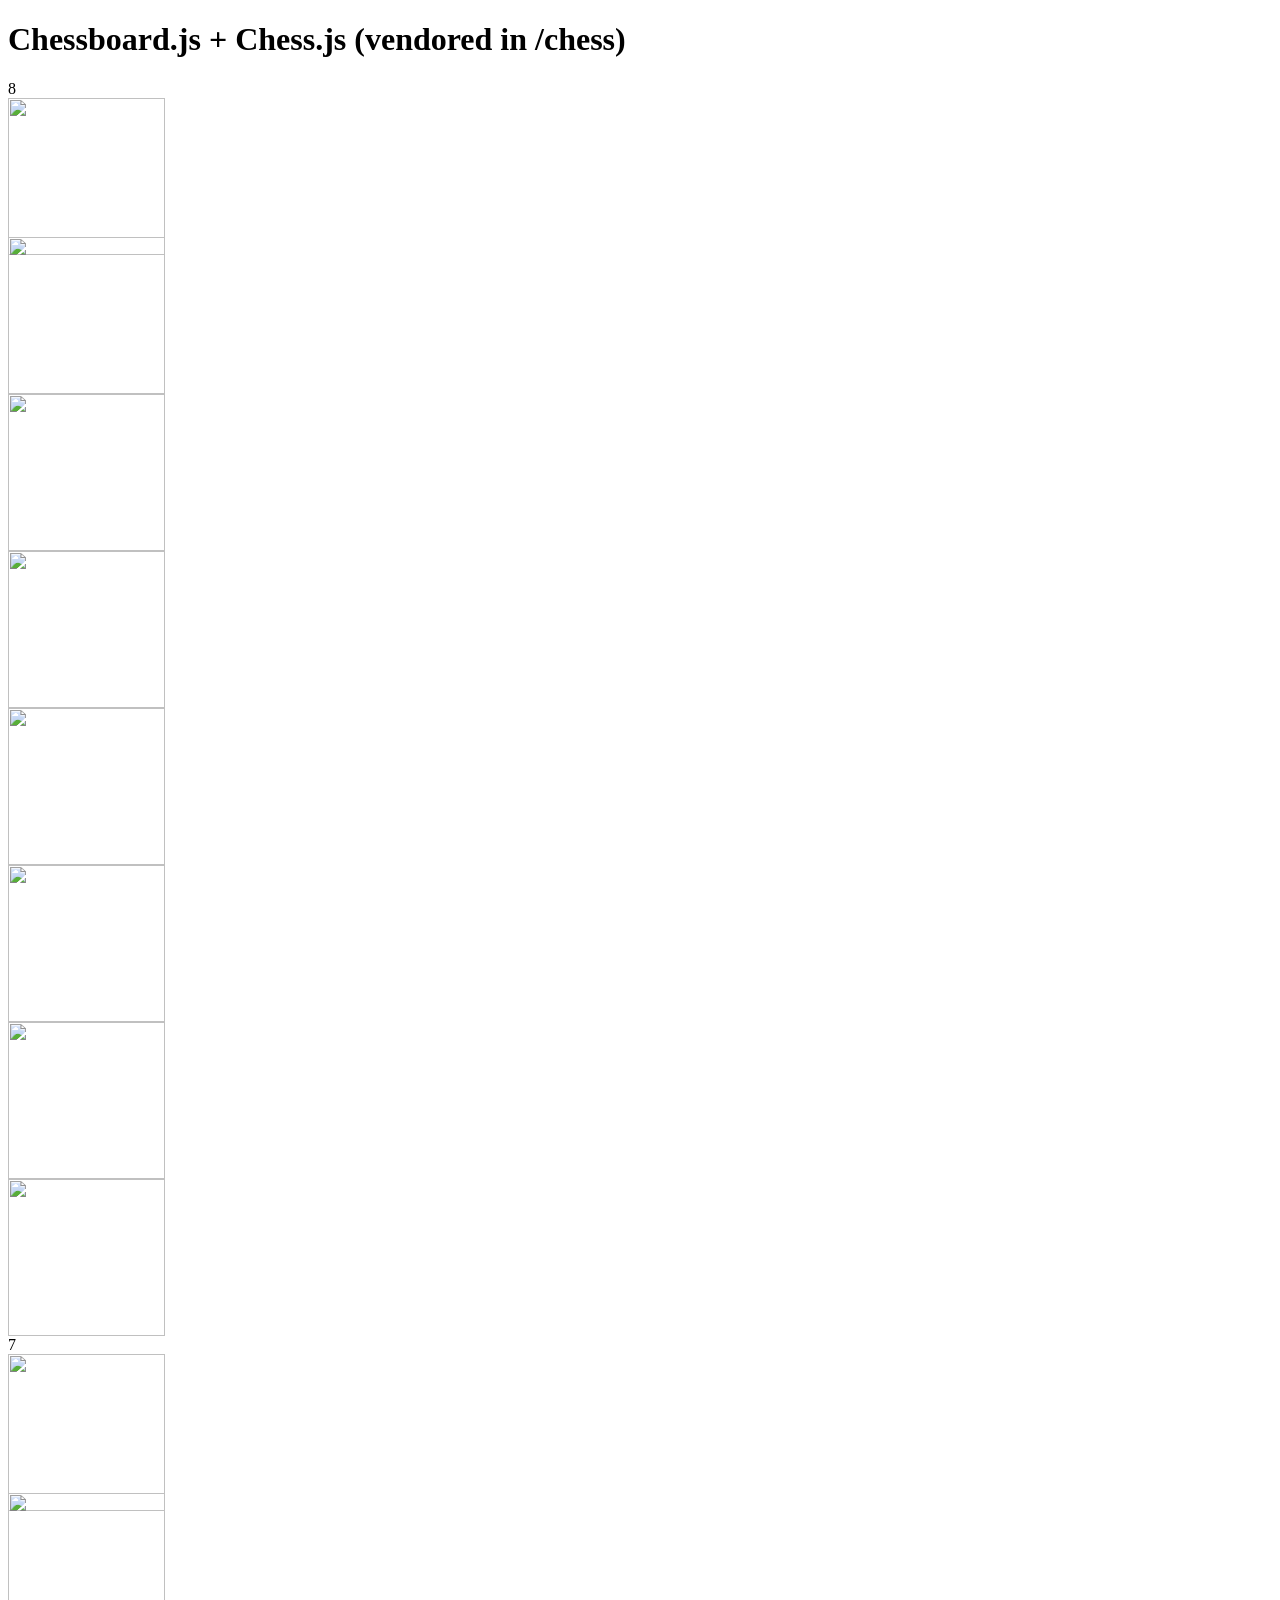
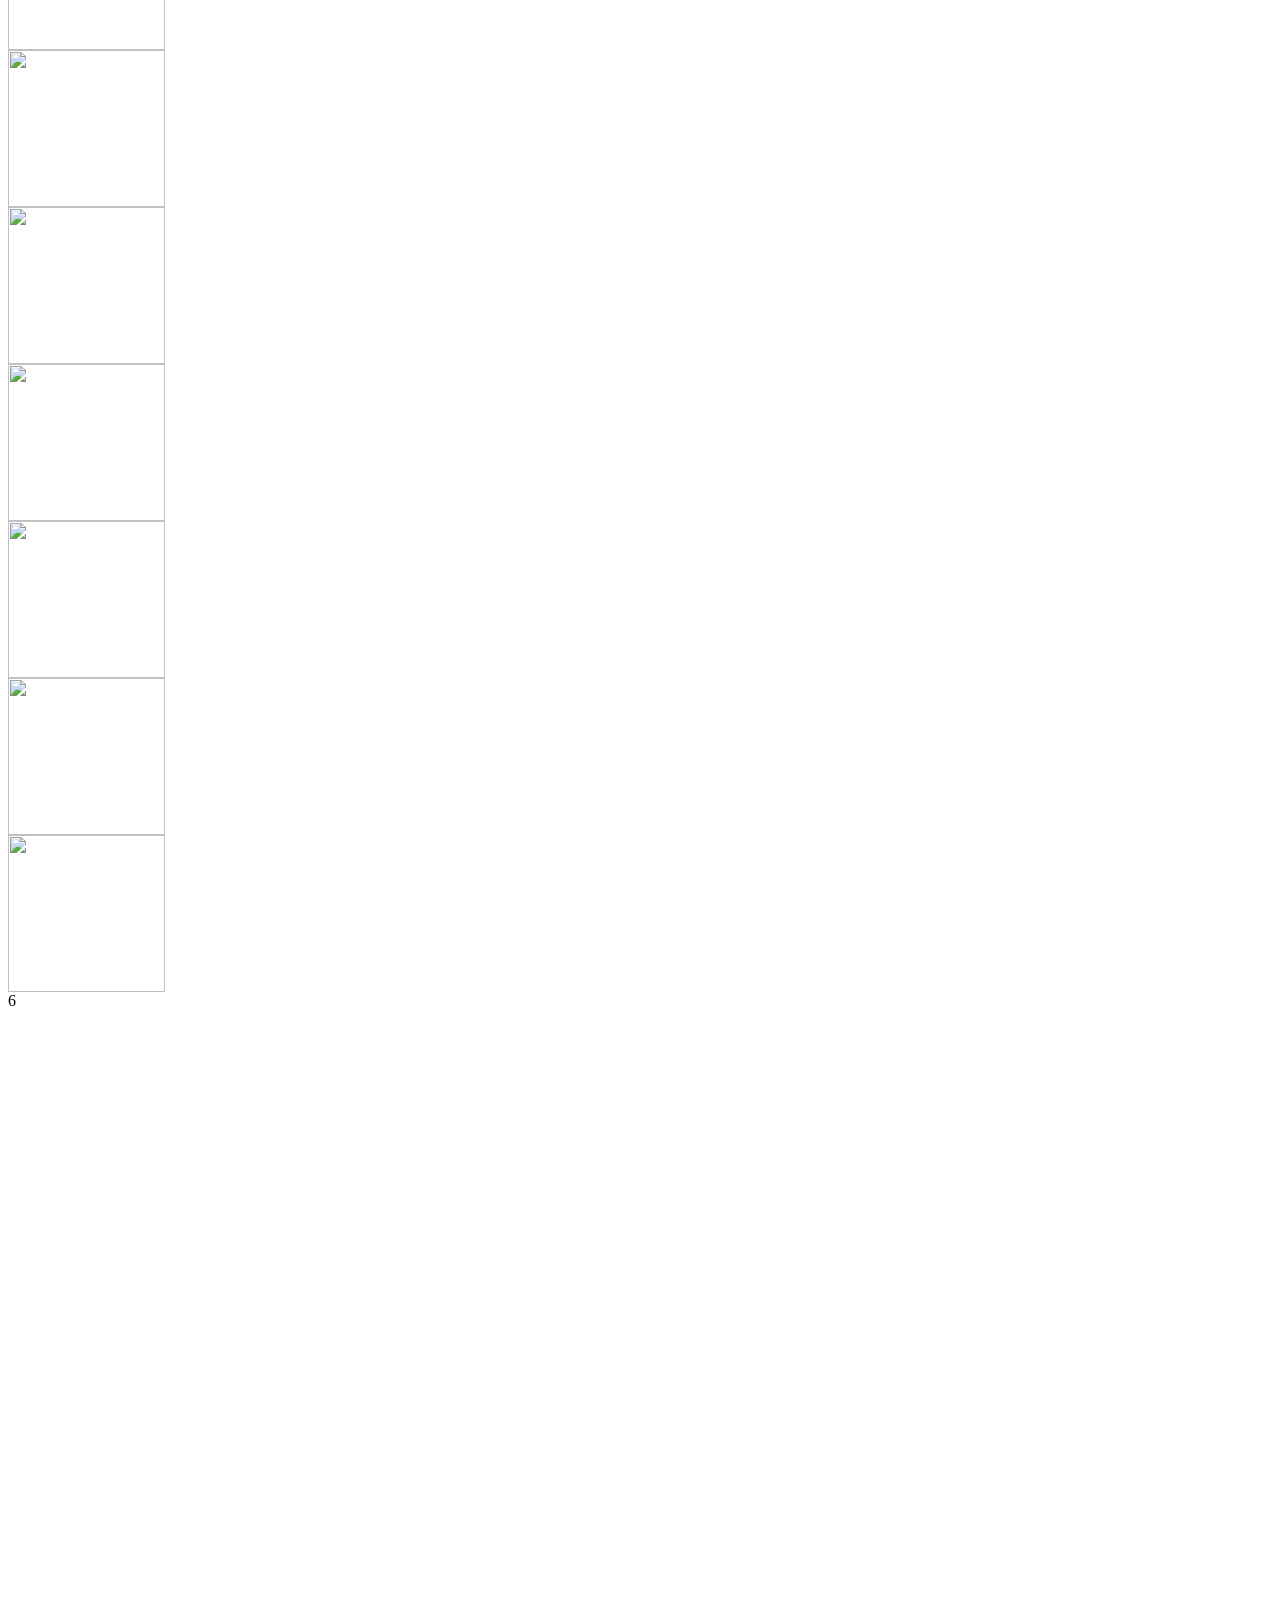
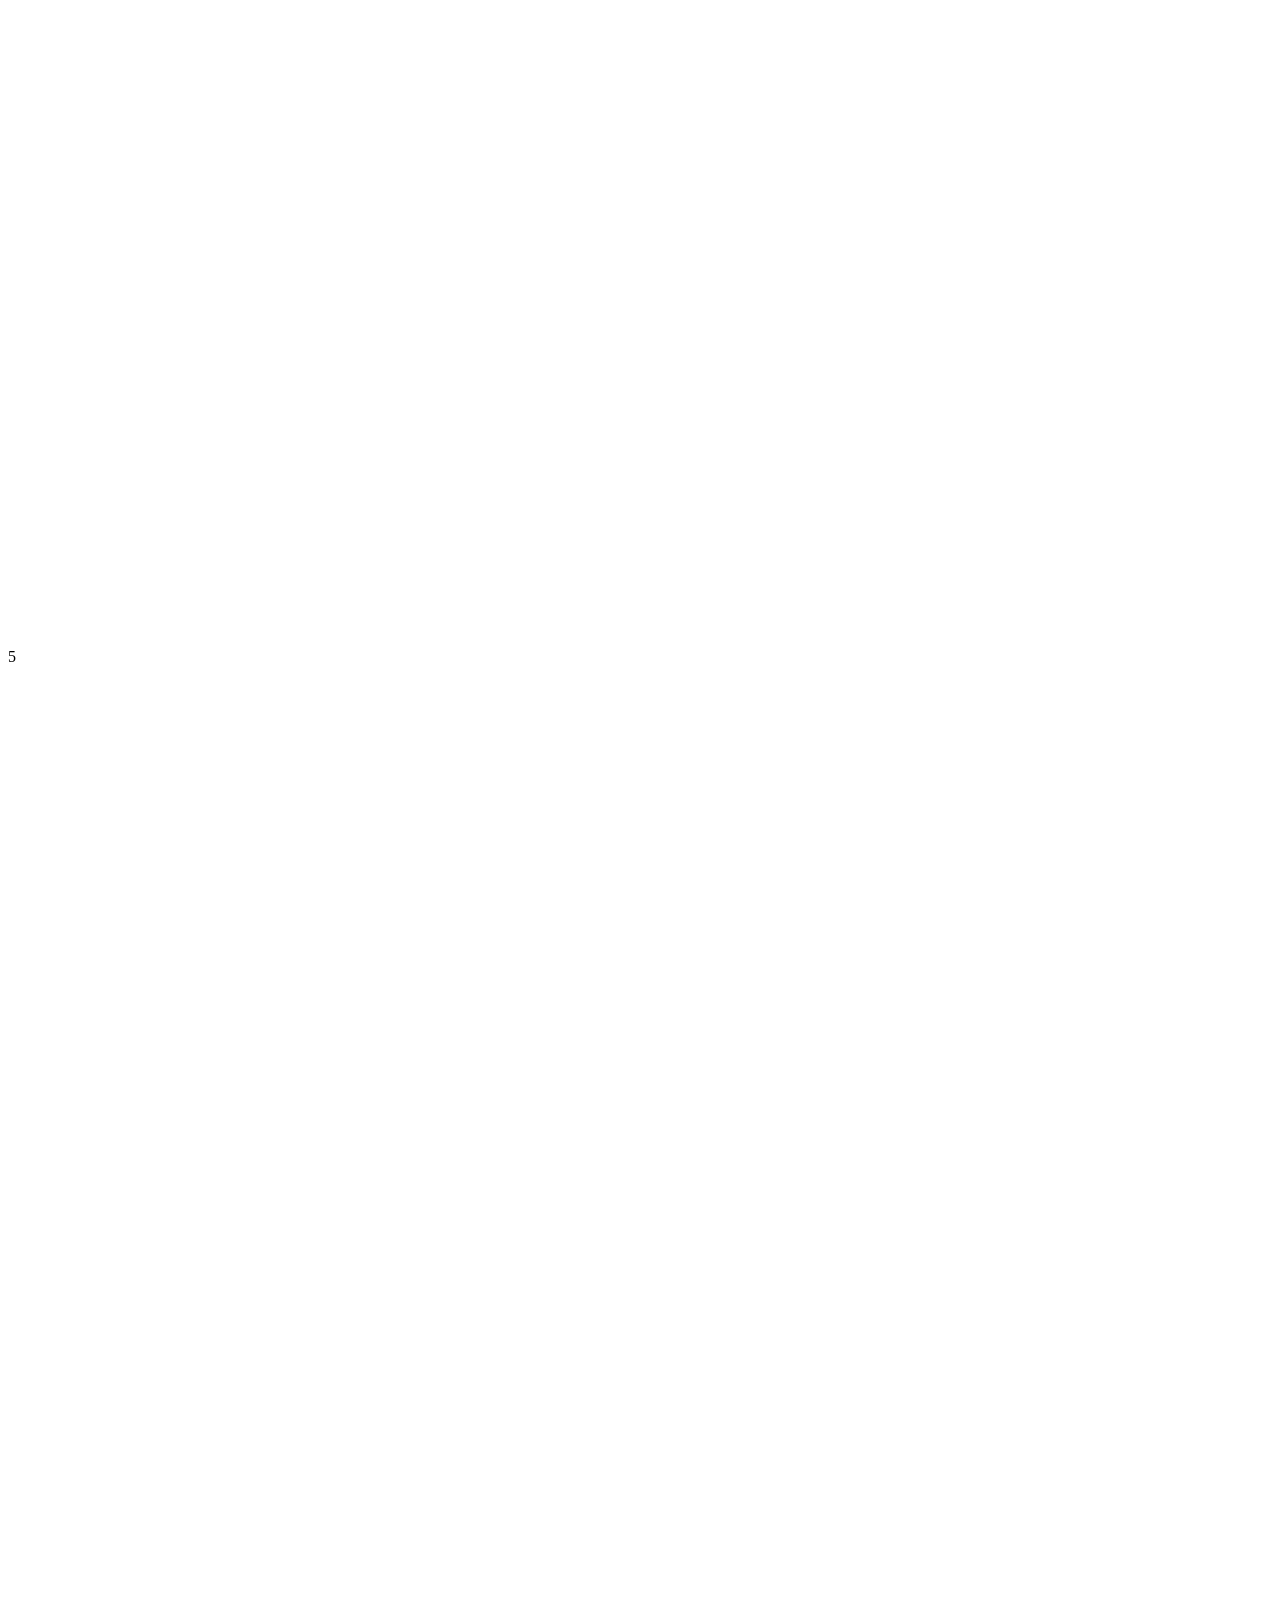
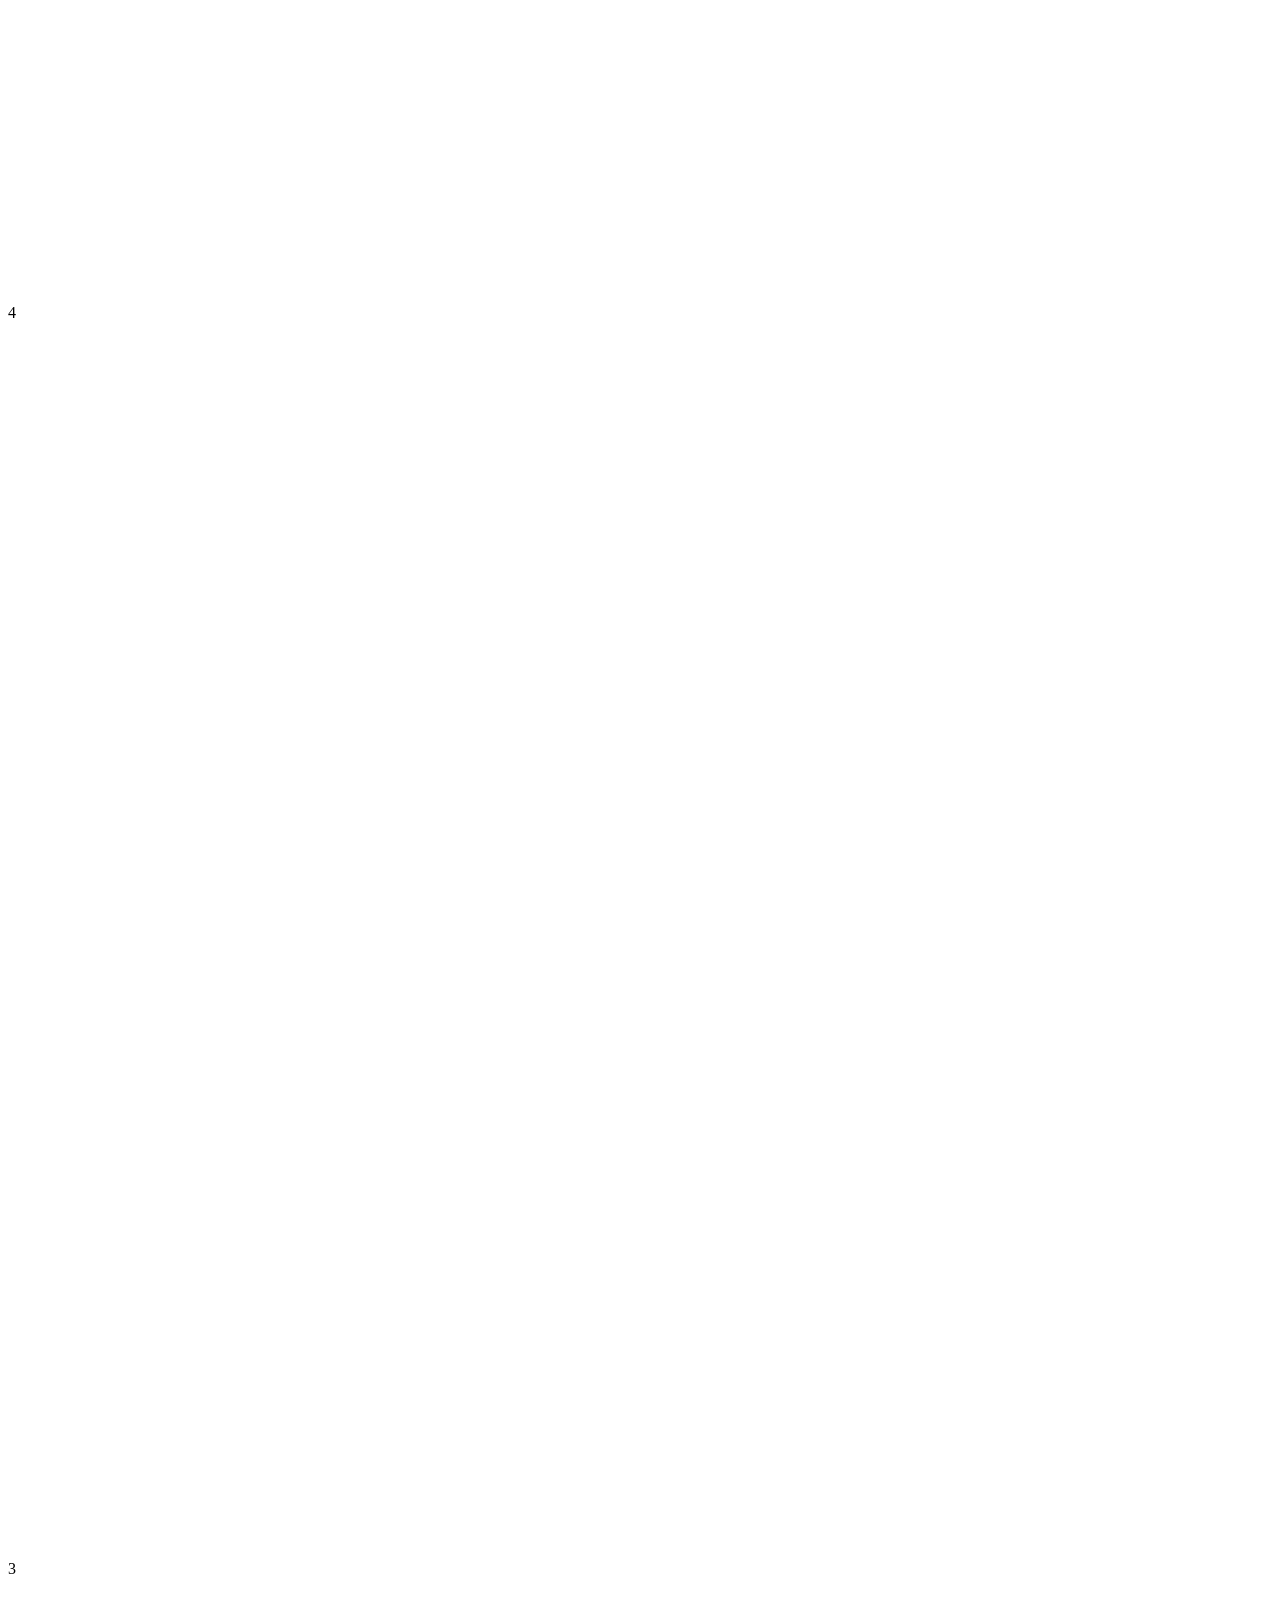
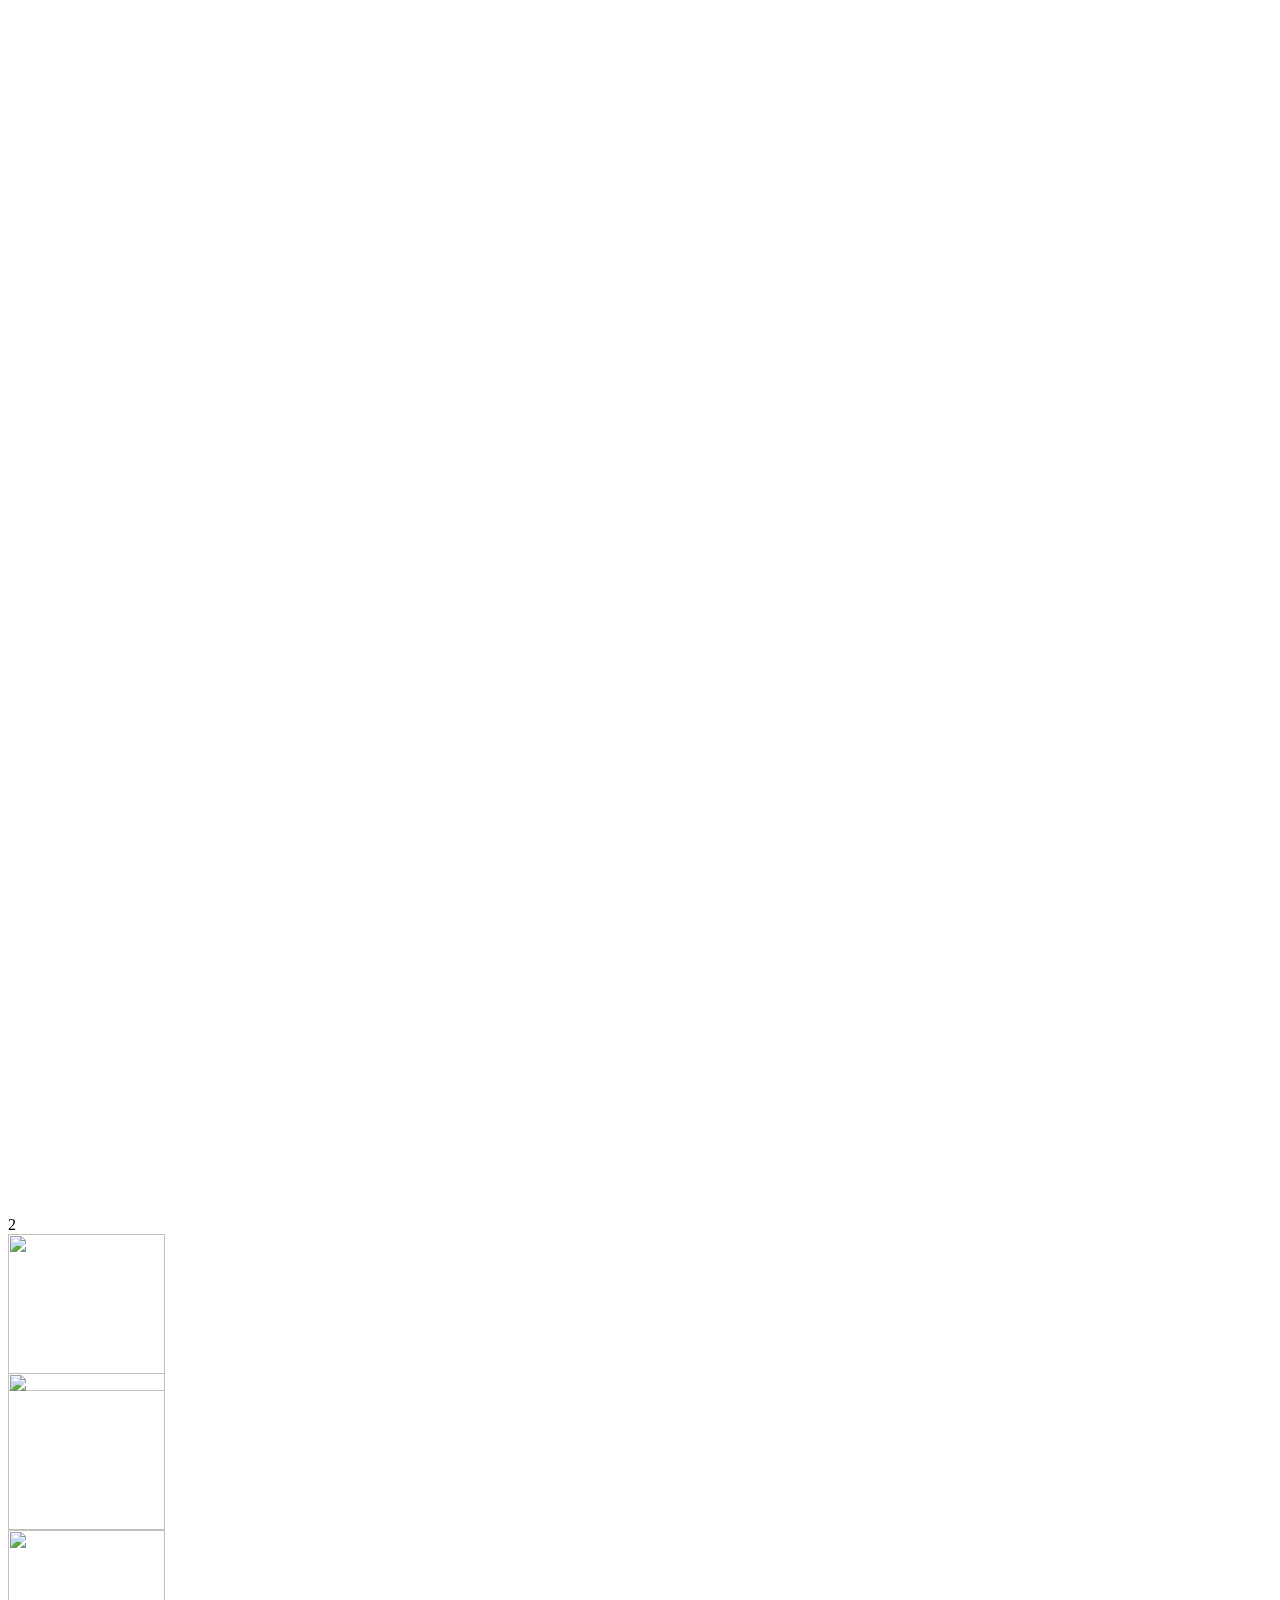
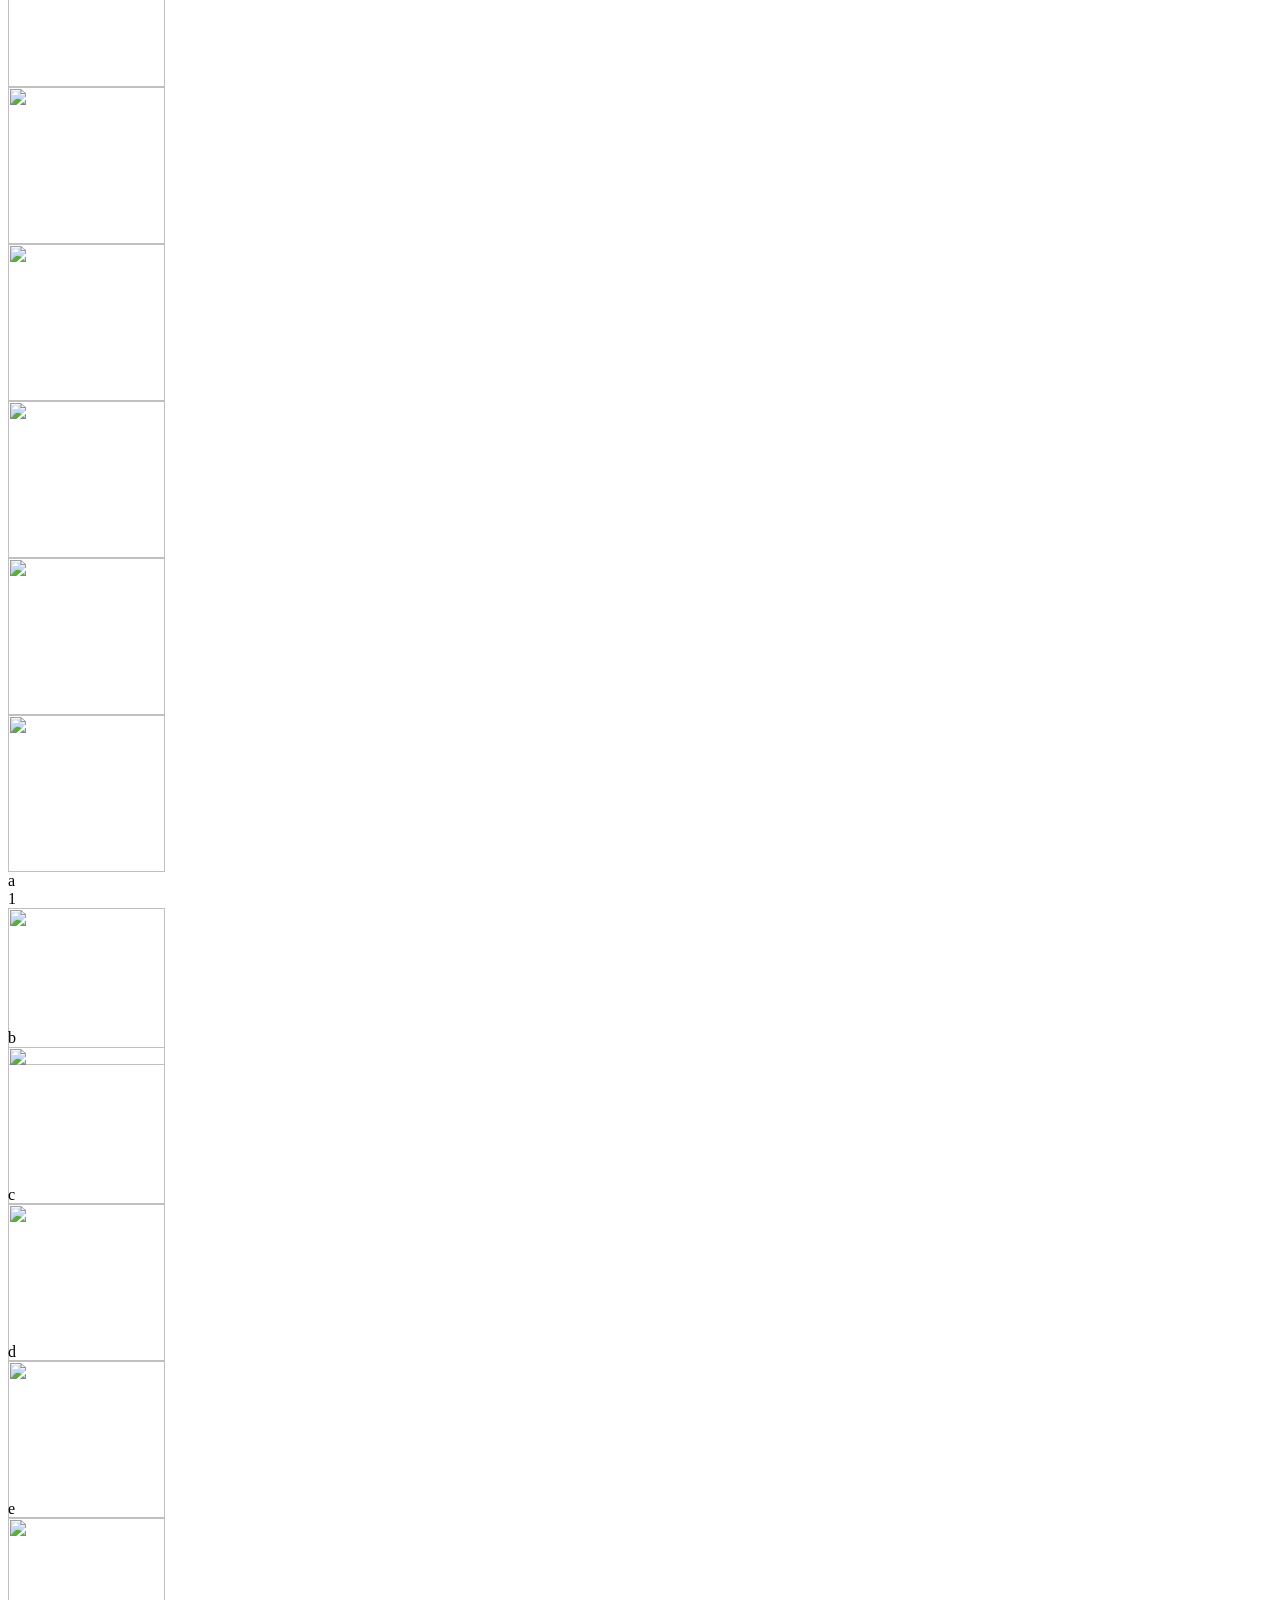
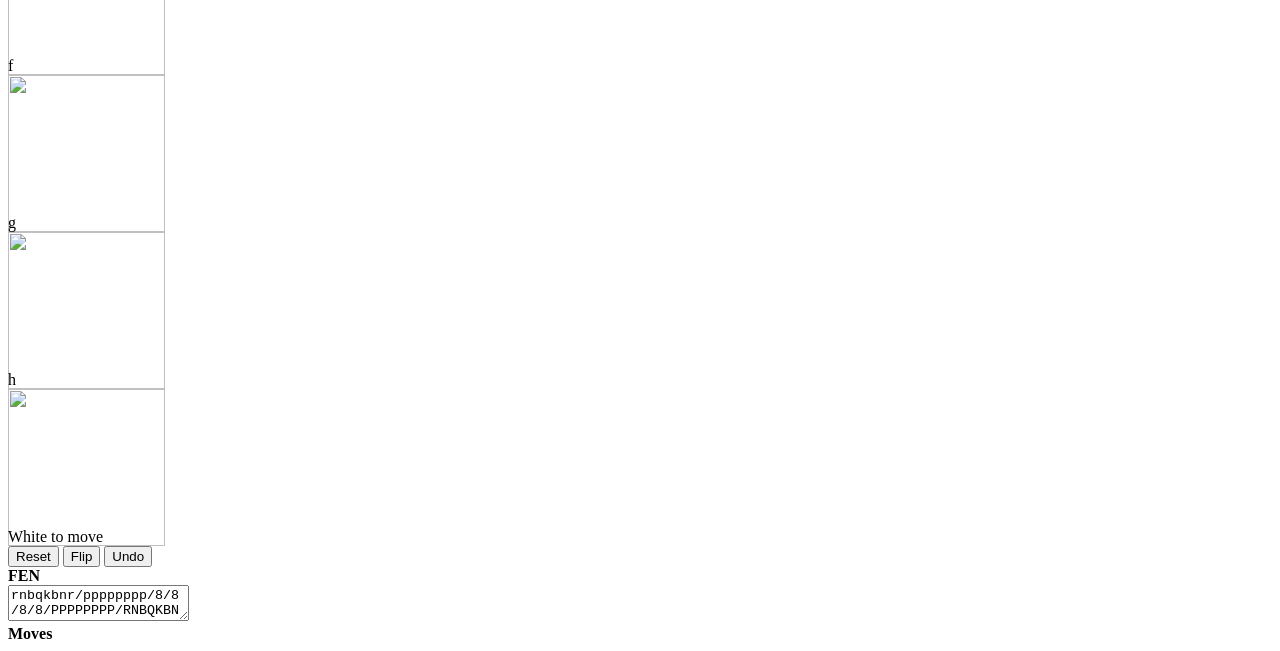
==== App/wwwroot/chess/index.html @ 54eb79f2 "Impement basic frontend for chess" ====
<!doctype html>
<html lang="en">
<head>
    <meta charset="utf-8" />
    <meta name="viewport" content="width=device-width,initial-scale=1" />
    <title>Chessboard + Chess.js Demo</title>

    <!-- chessboard.css from new chess subfolder -->
    <link rel="stylesheet" href="/chess/lib/chessboardjs/css/chessboard-1.0.0.min.css" />

    <!-- your CSS -->
    <link rel="stylesheet" href="/chess/css/styles.css" />
</head>
<body>
<main>
    <h1>Chessboard.js + Chess.js (vendored in /chess)</h1>

    <div class="container">
        <div id="board" class="board"></div>

        <aside class="sidebar">
            <div id="status" class="status"></div>
            <div class="controls">
                <button id="resetBtn">Reset</button>
                <button id="flipBtn">Flip</button>
                <button id="undoBtn">Undo</button>
            </div>
            <div class="info">
                <div><strong>FEN</strong></div>
                <textarea id="fen" rows="2" readonly></textarea>
                <div><strong>Moves</strong></div>
                <div id="moves" class="moves"></div>
            </div>
        </aside>
    </div>
</main>

<!-- vendor libs from chess subfolder (jQuery is only for chessboard.js internals) -->
<script src="lib/jquery/jquery-3.7.1.min.js"></script>
<script src="lib/chessboardjs/js/chessboard-1.0.0.min.js"></script>
<script src="lib/chessjs/chess.min.js"></script>

<!-- your app JS -->
<script src="js/app.js"></script>
</body>
</html>
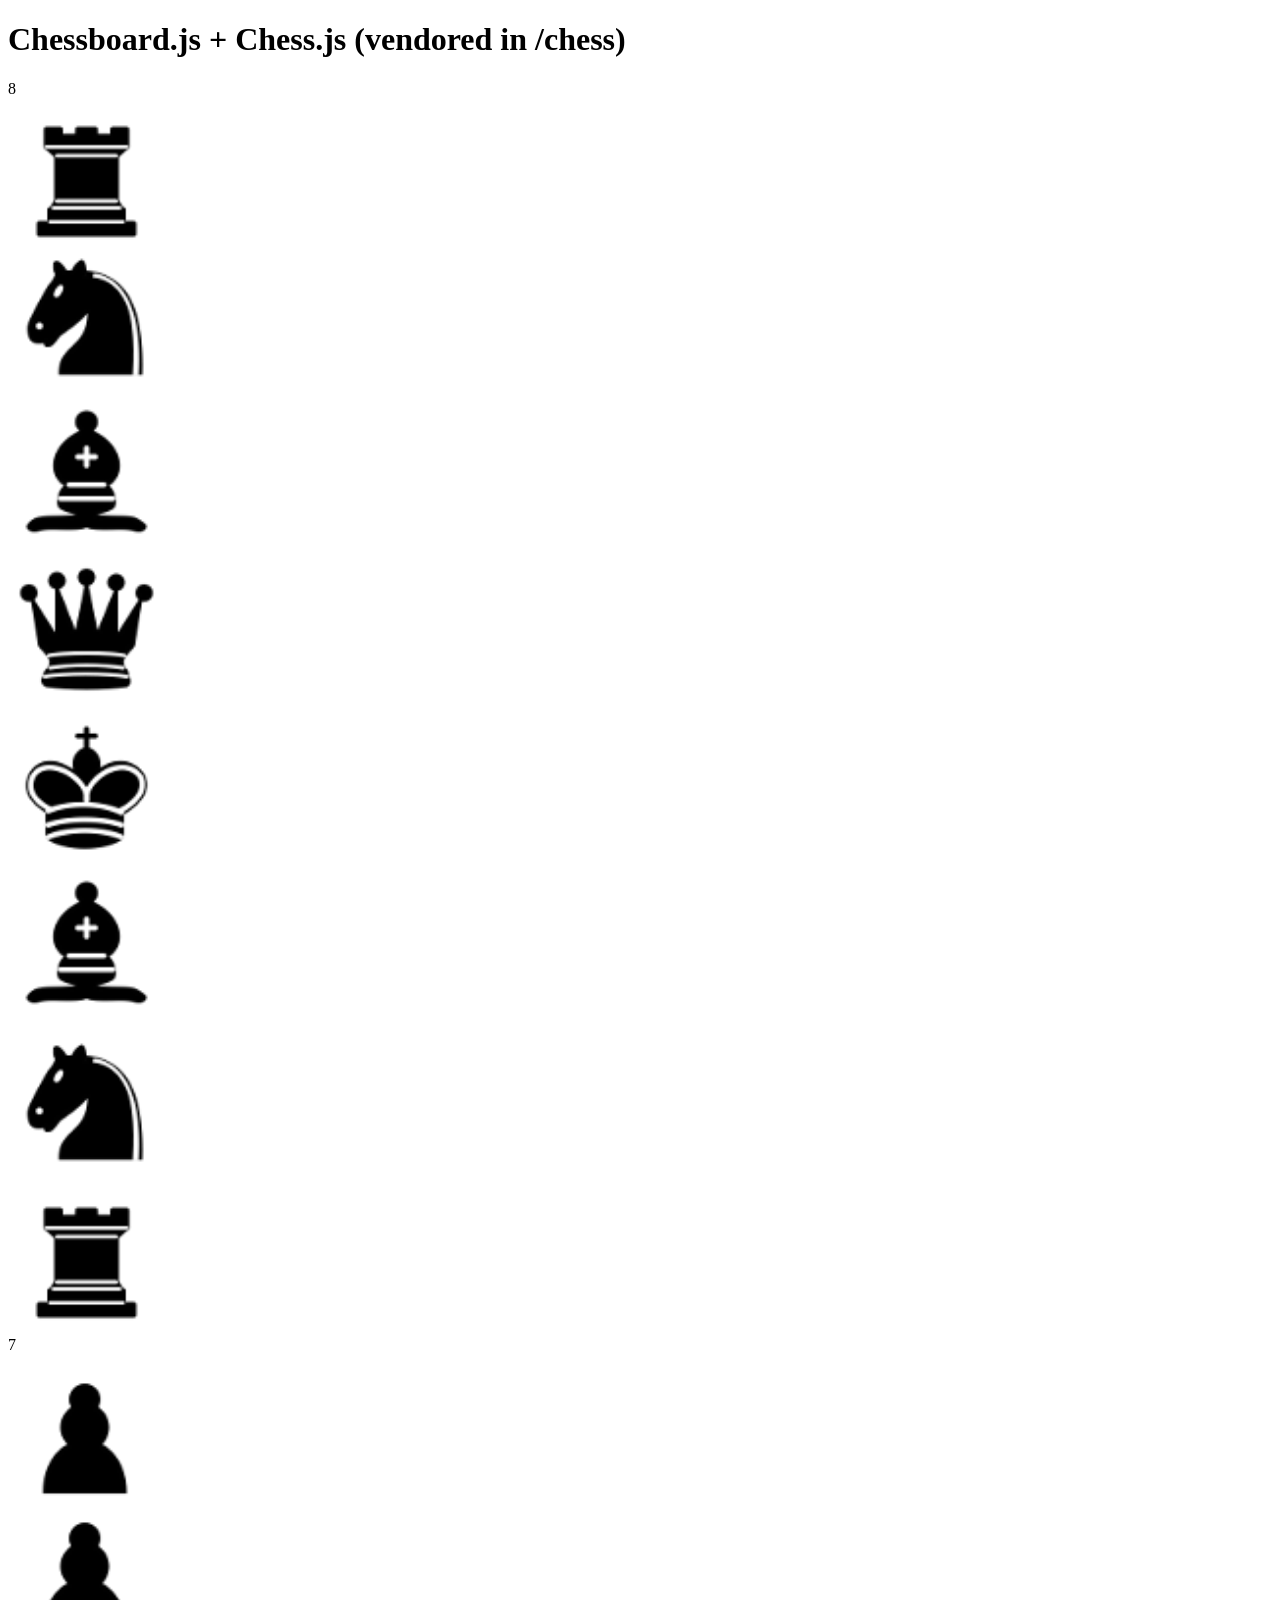
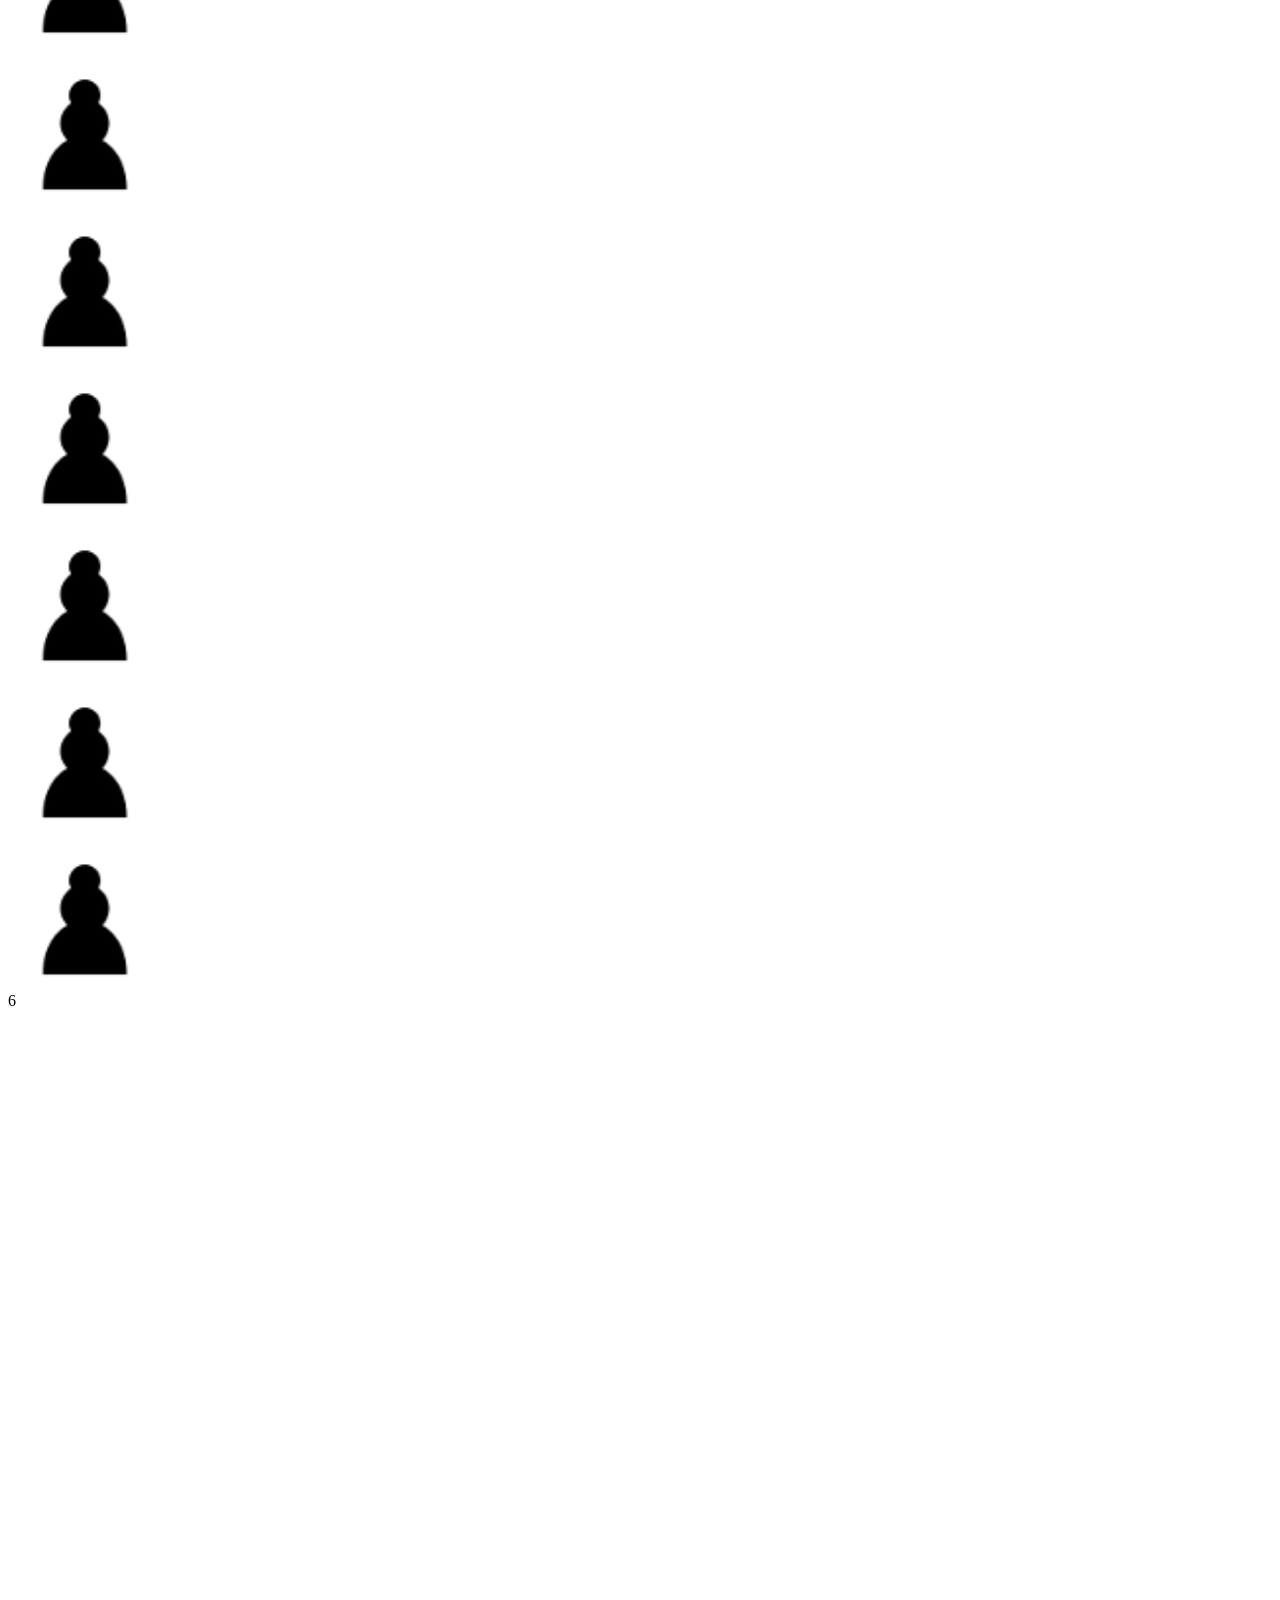
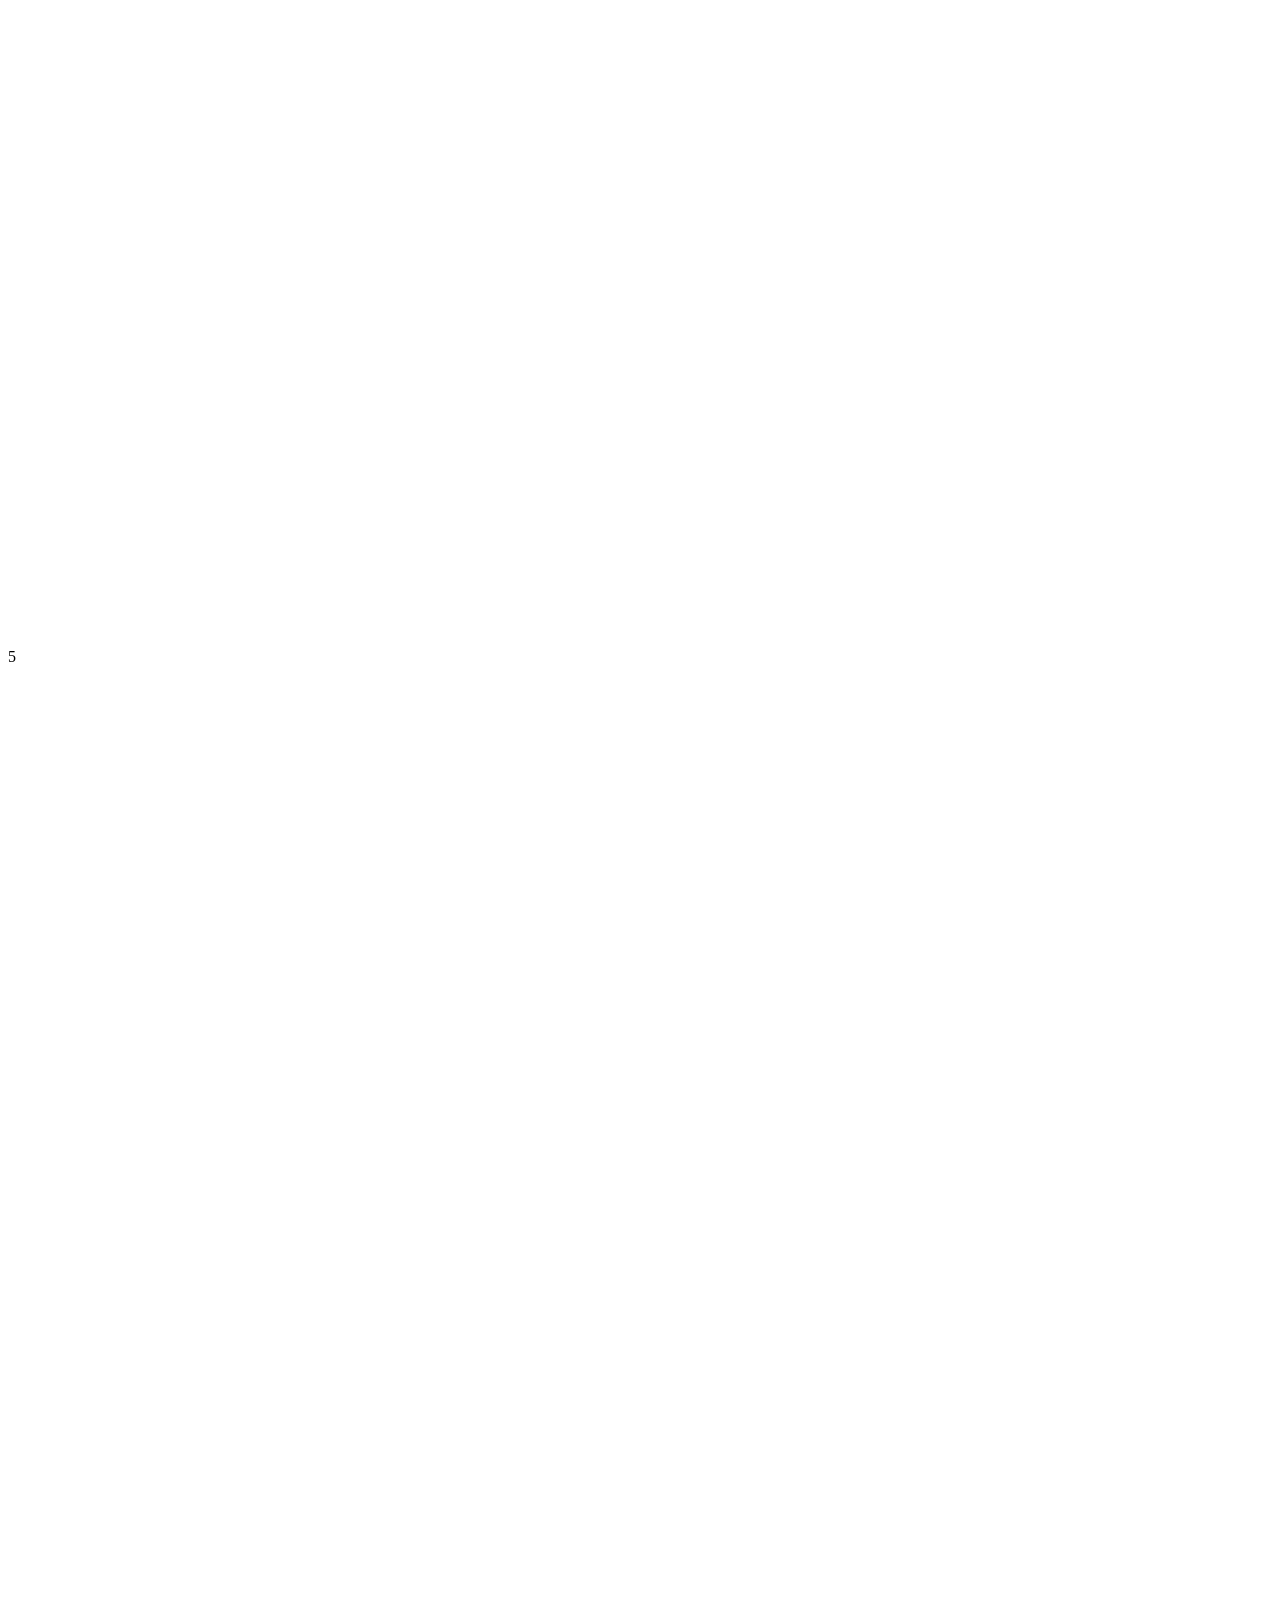
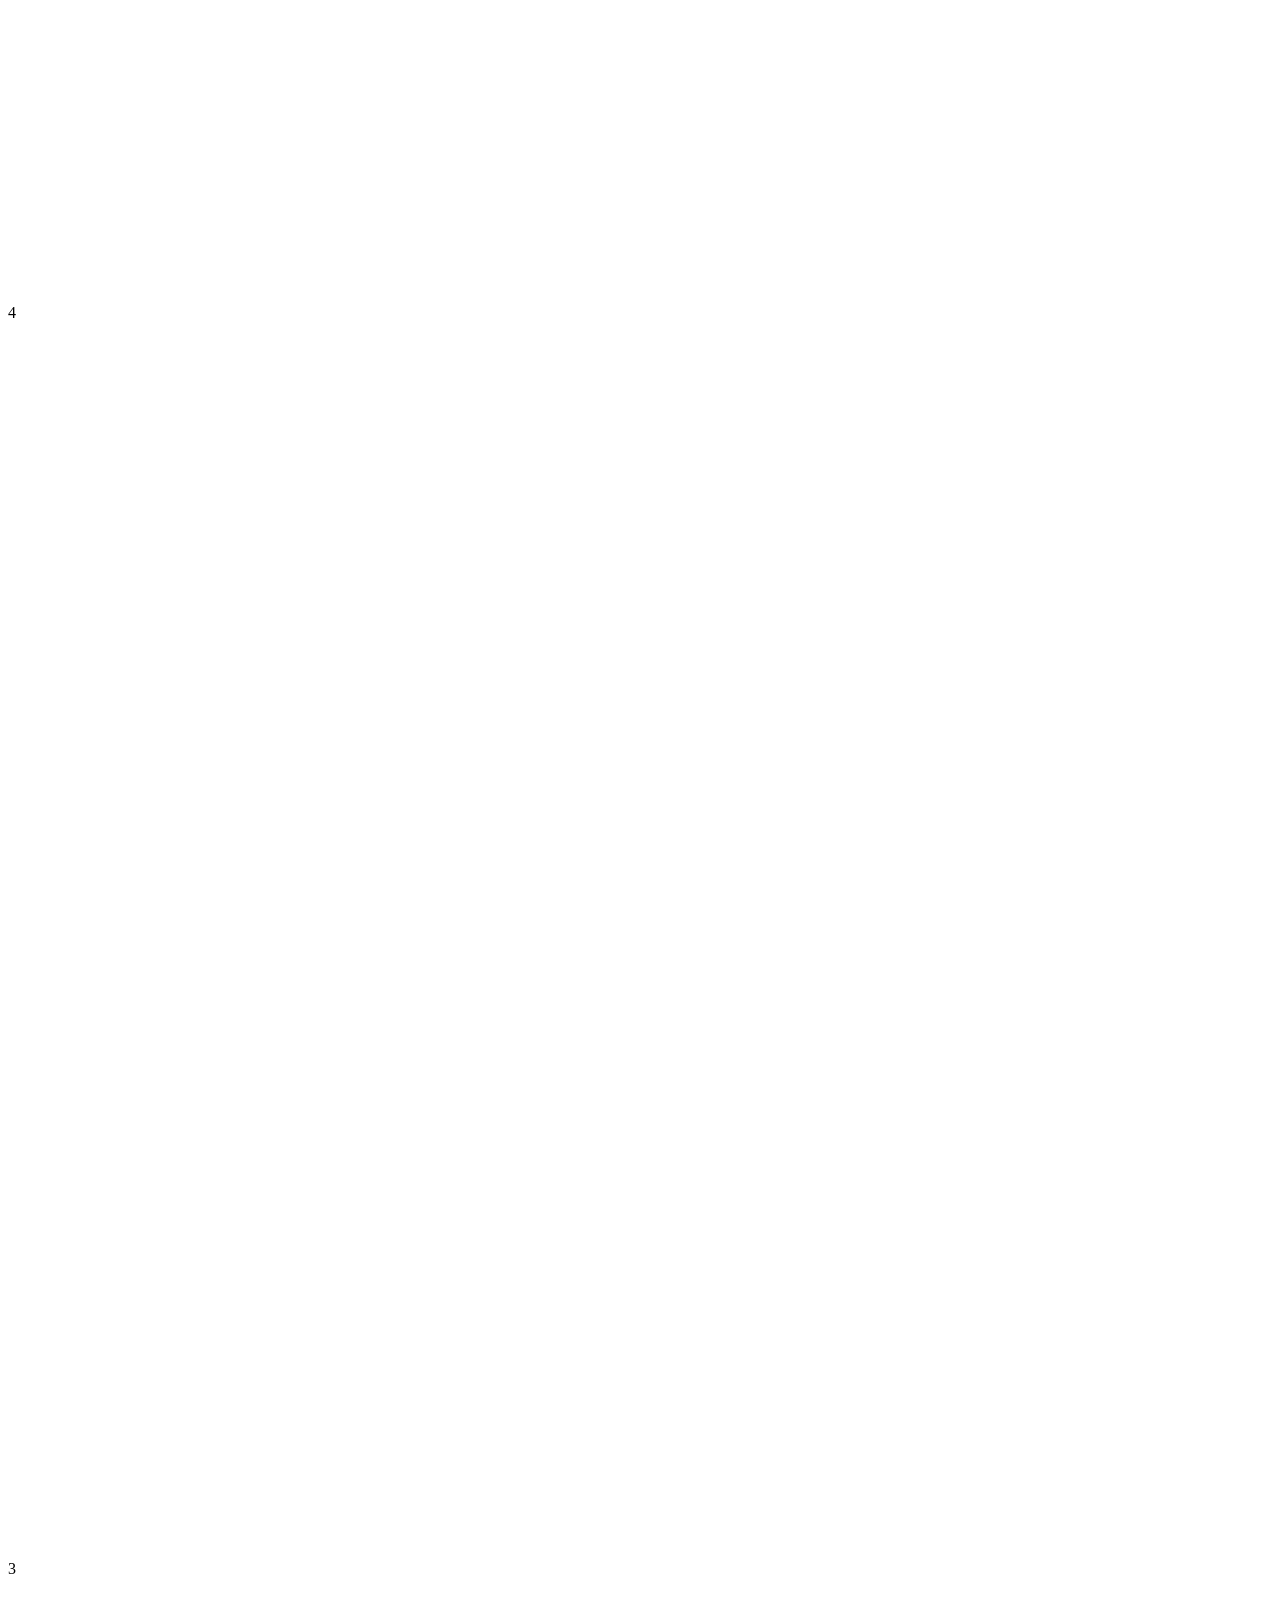
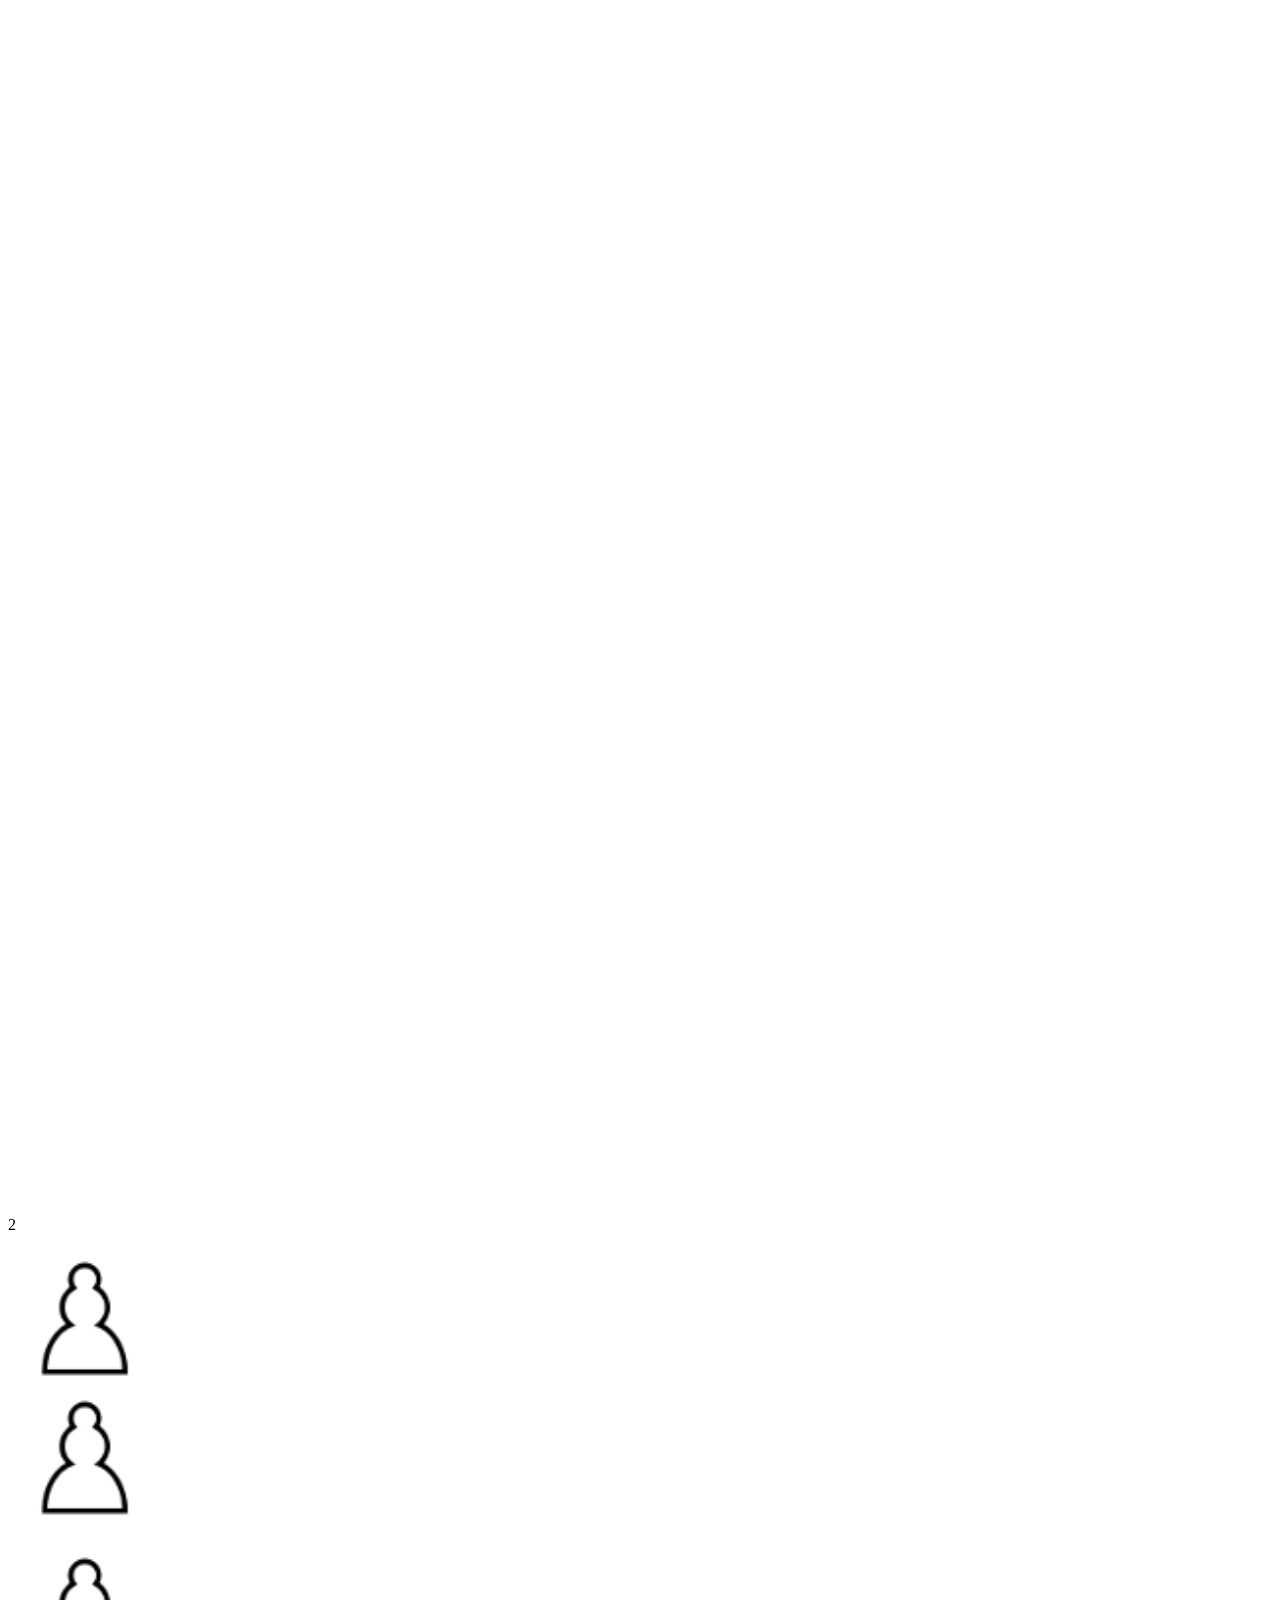
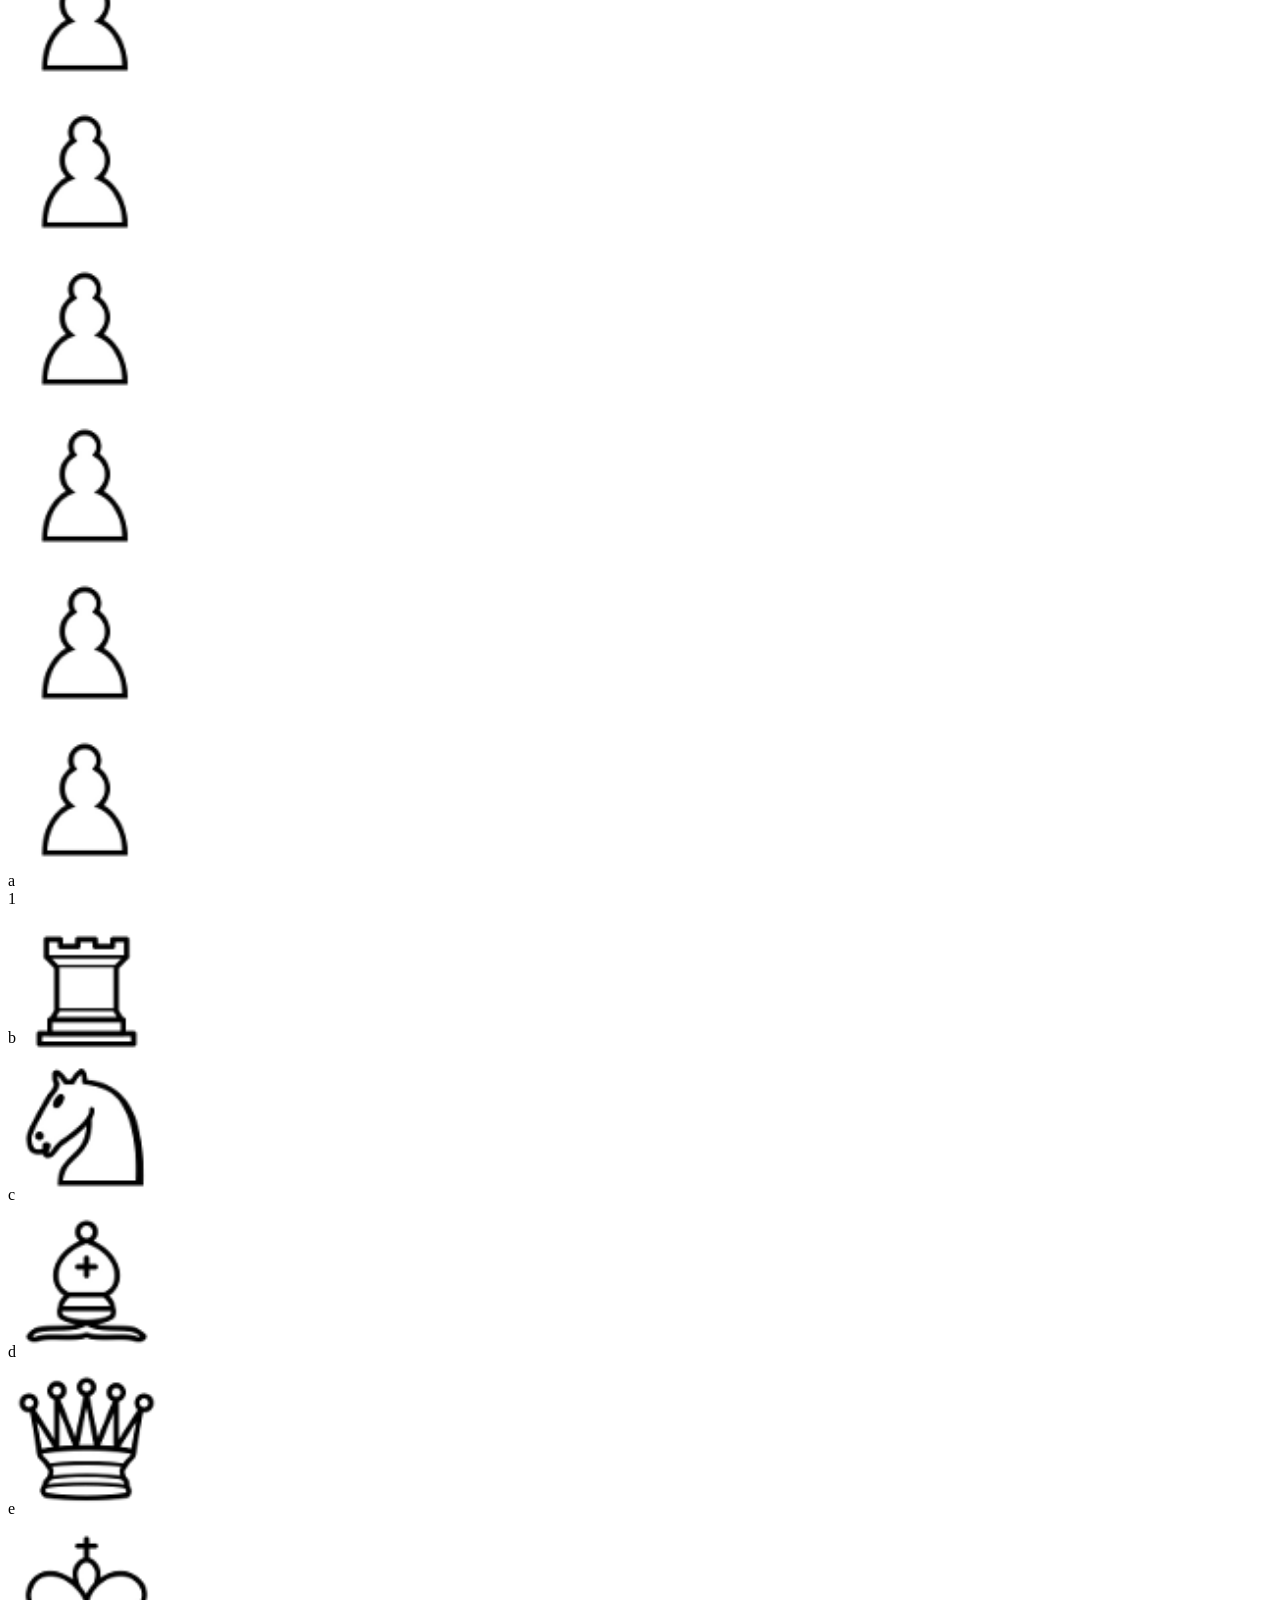
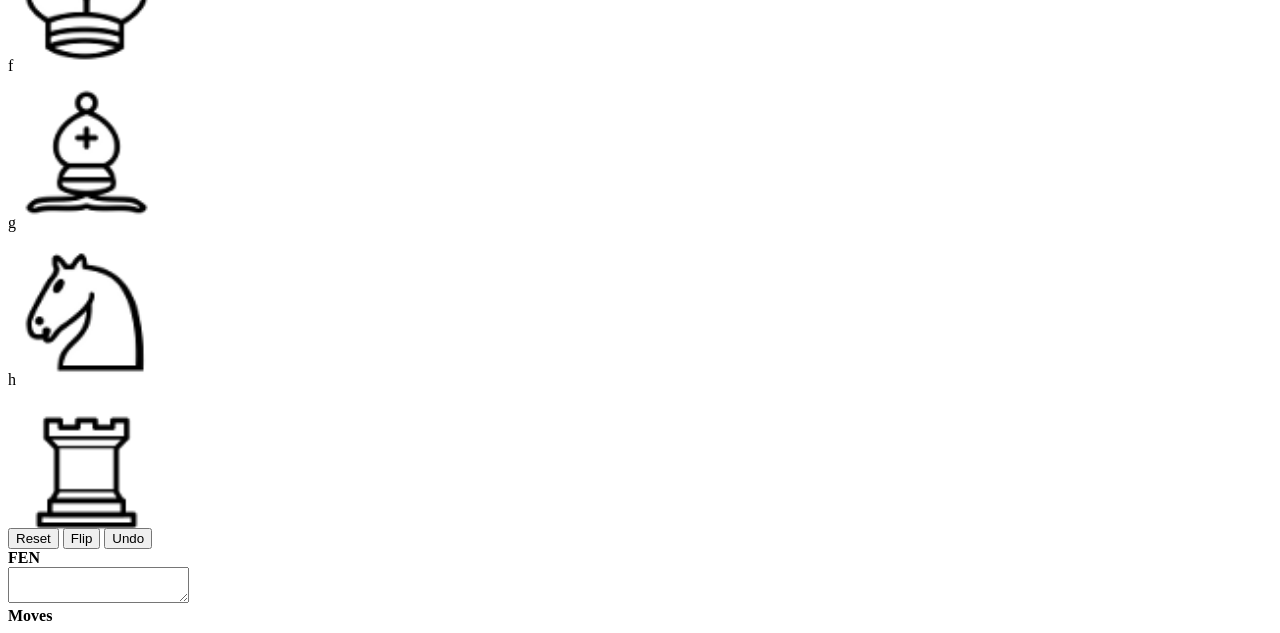
==== commit bc6b3a99: "Change app.js" ====
--- a/App/wwwroot/chess/index.html
+++ b/App/wwwroot/chess/index.html
@@ -41,6 +41,8 @@
 <script src="lib/chessjs/chess.min.js"></script>
 
 <!-- your app JS -->
-<script src="js/app.js"></script>
+<script defer src="js/app.js"></script>
+<!--<script defer src="js/ui.js"></script>-->
+
 </body>
 </html>
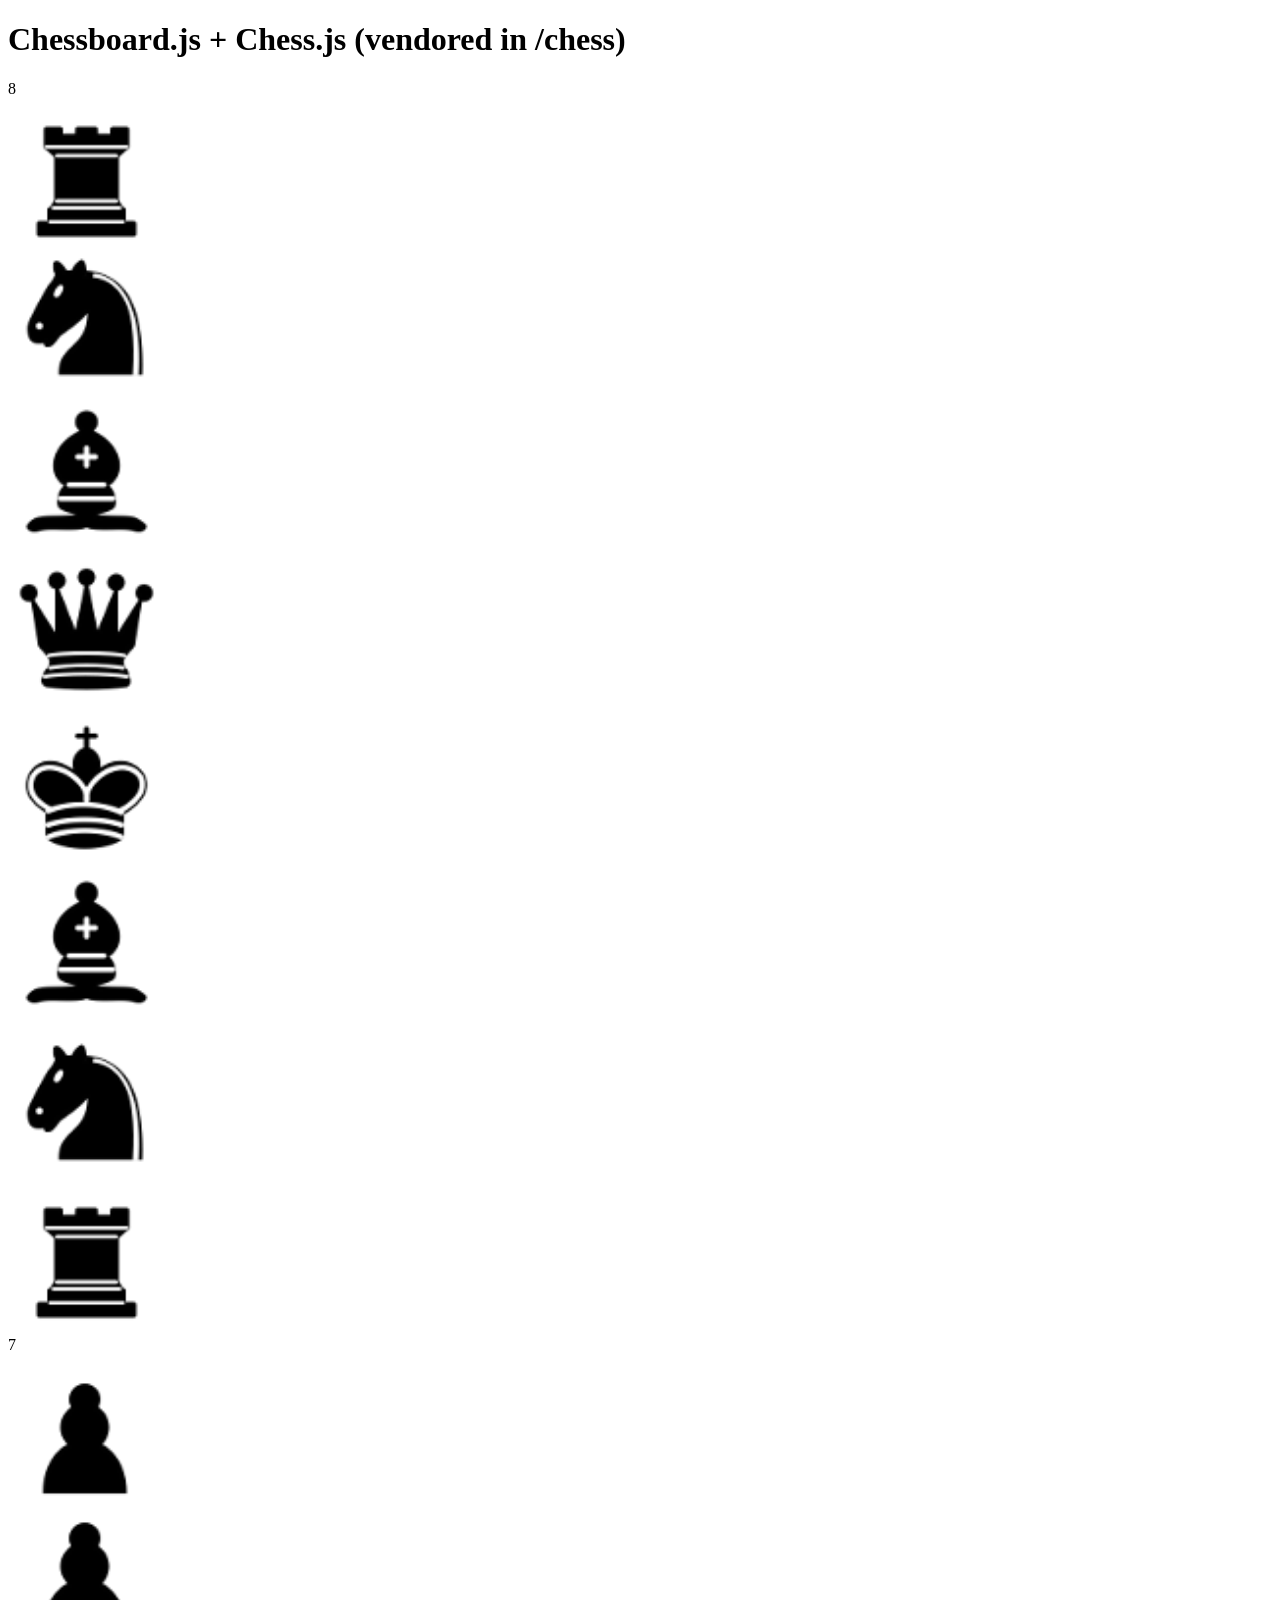
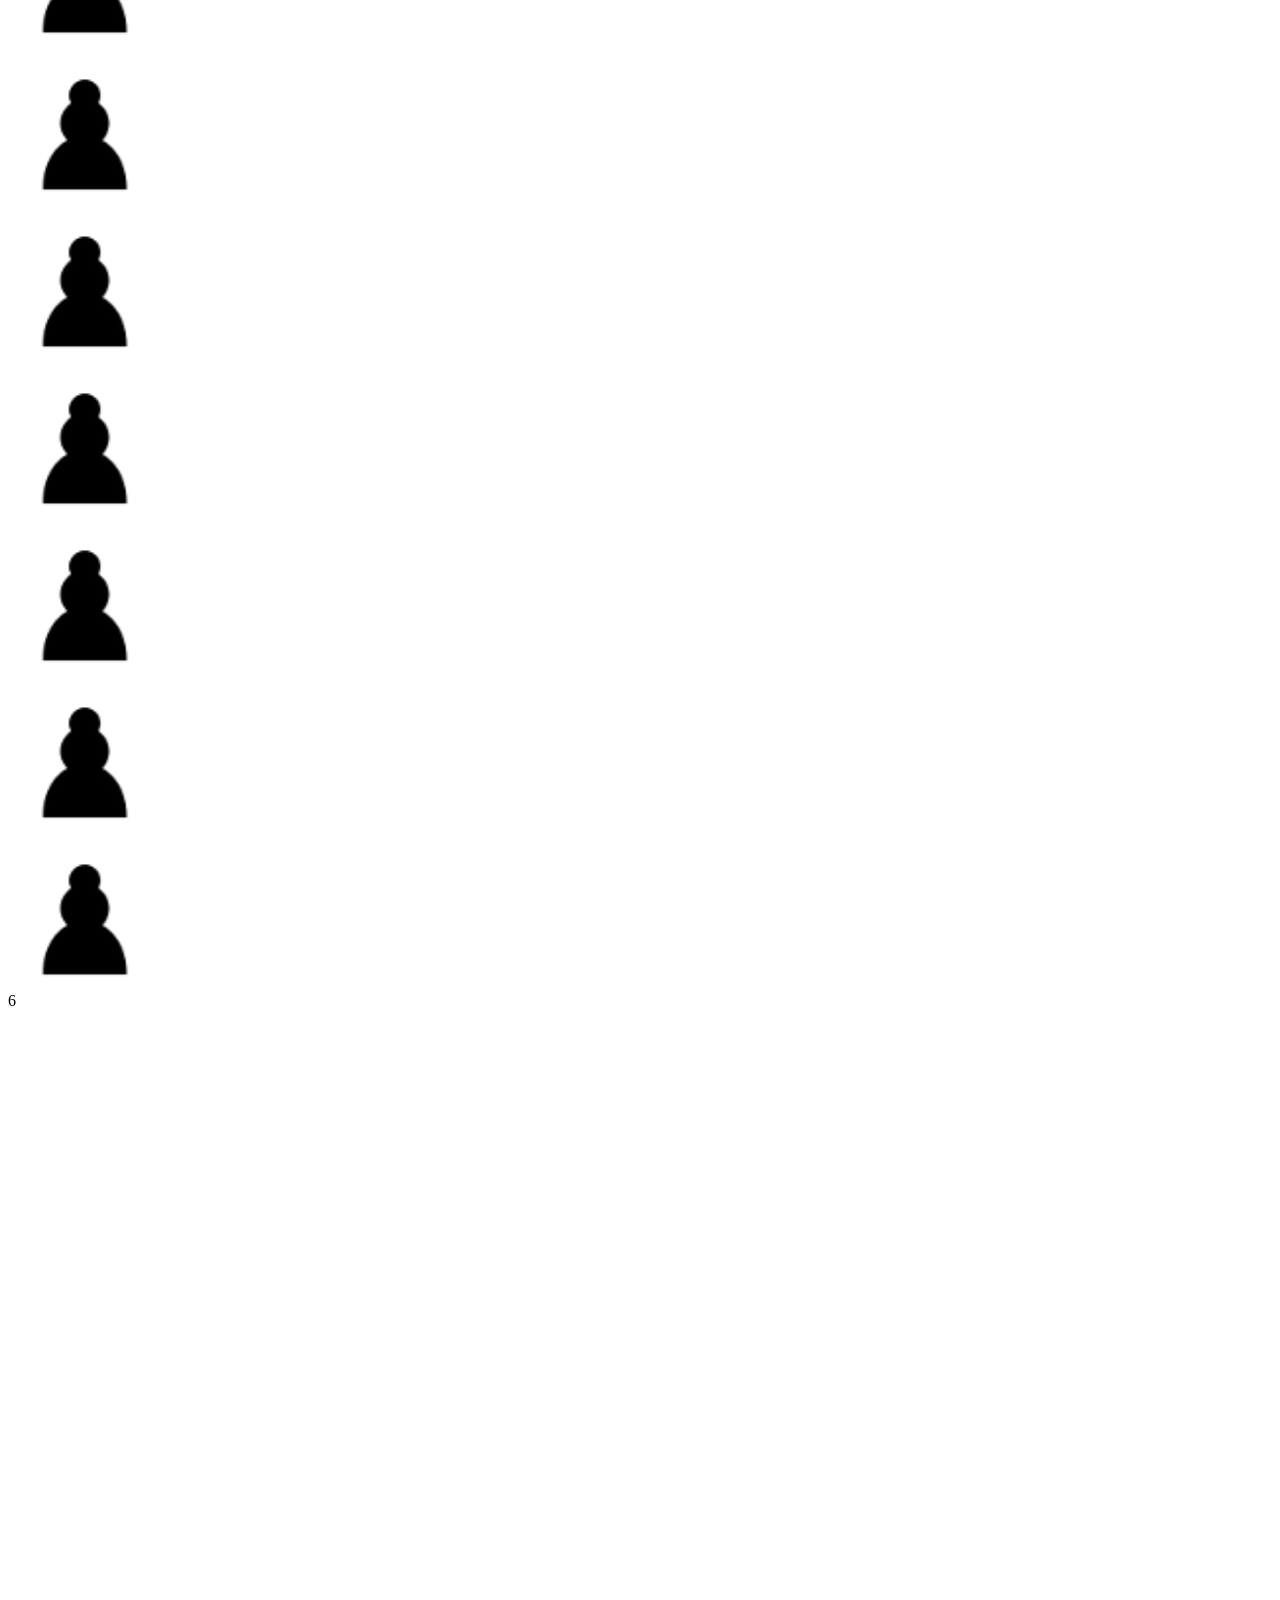
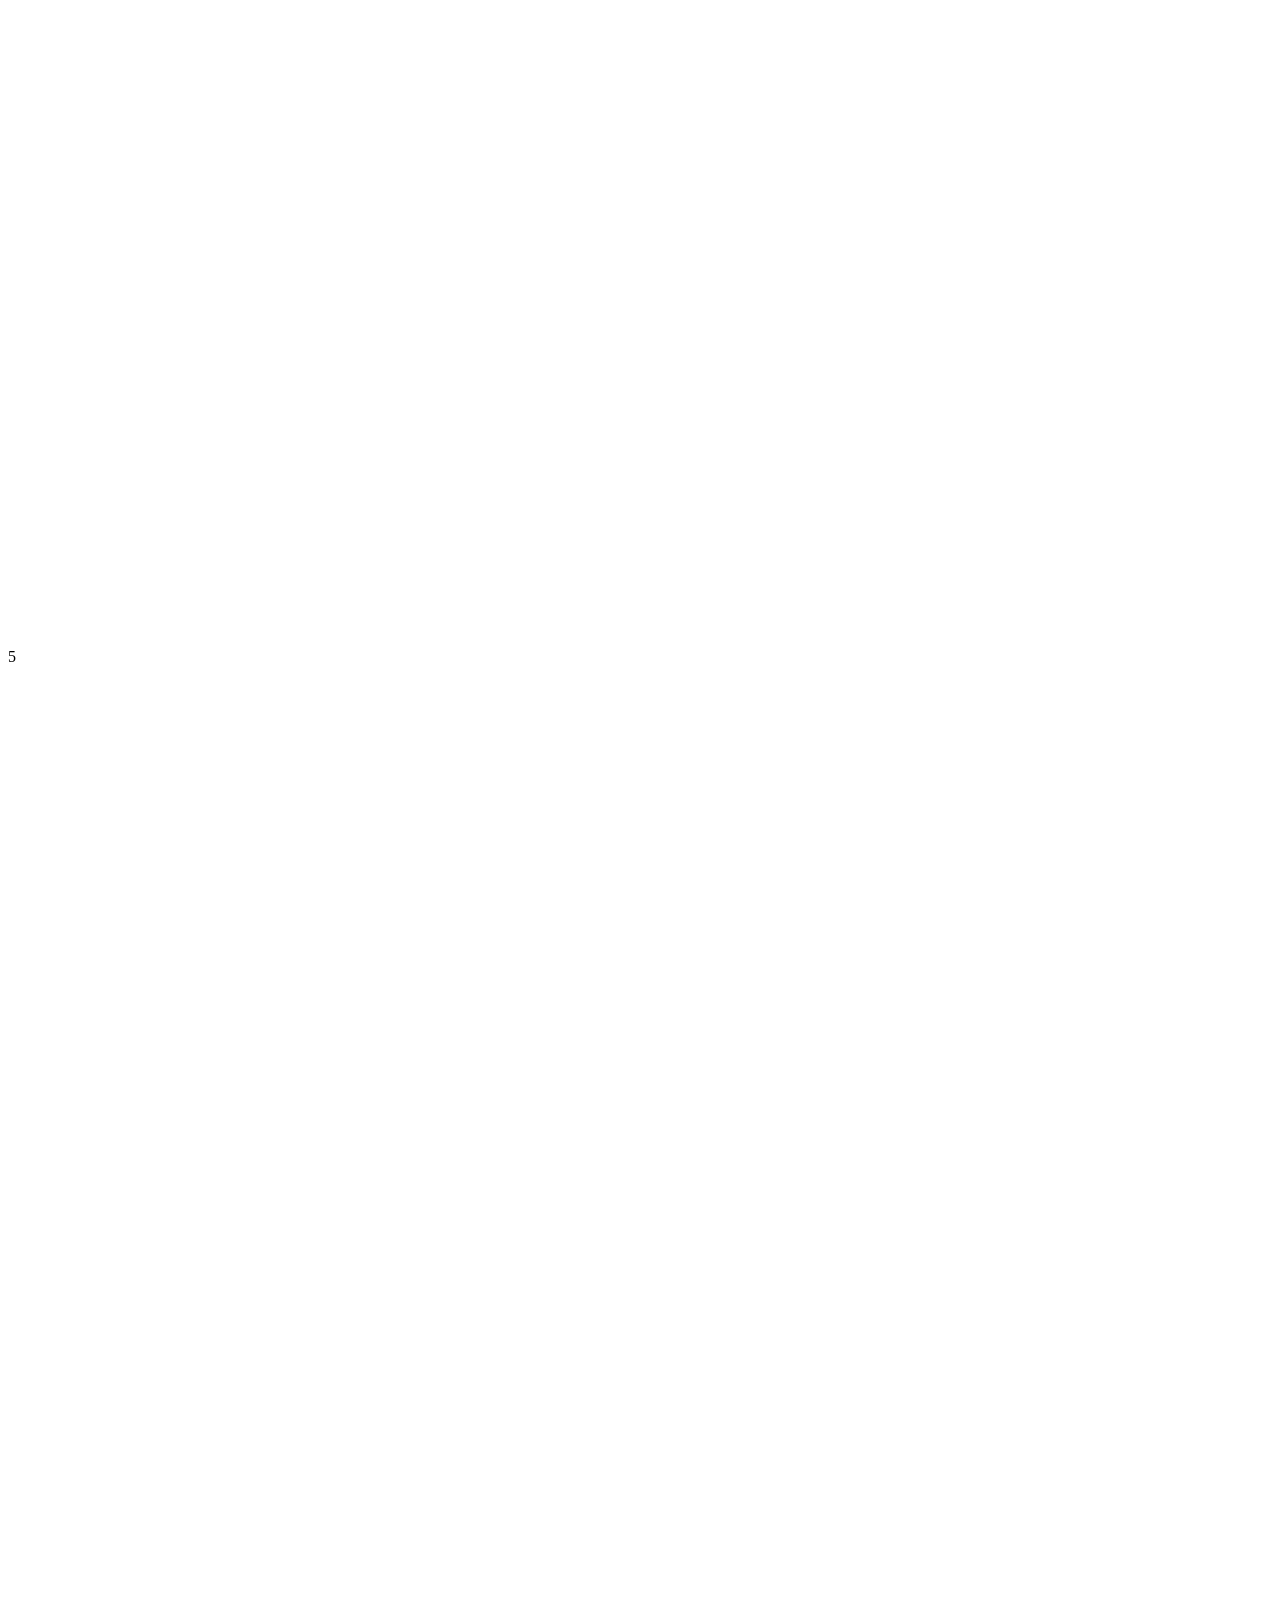
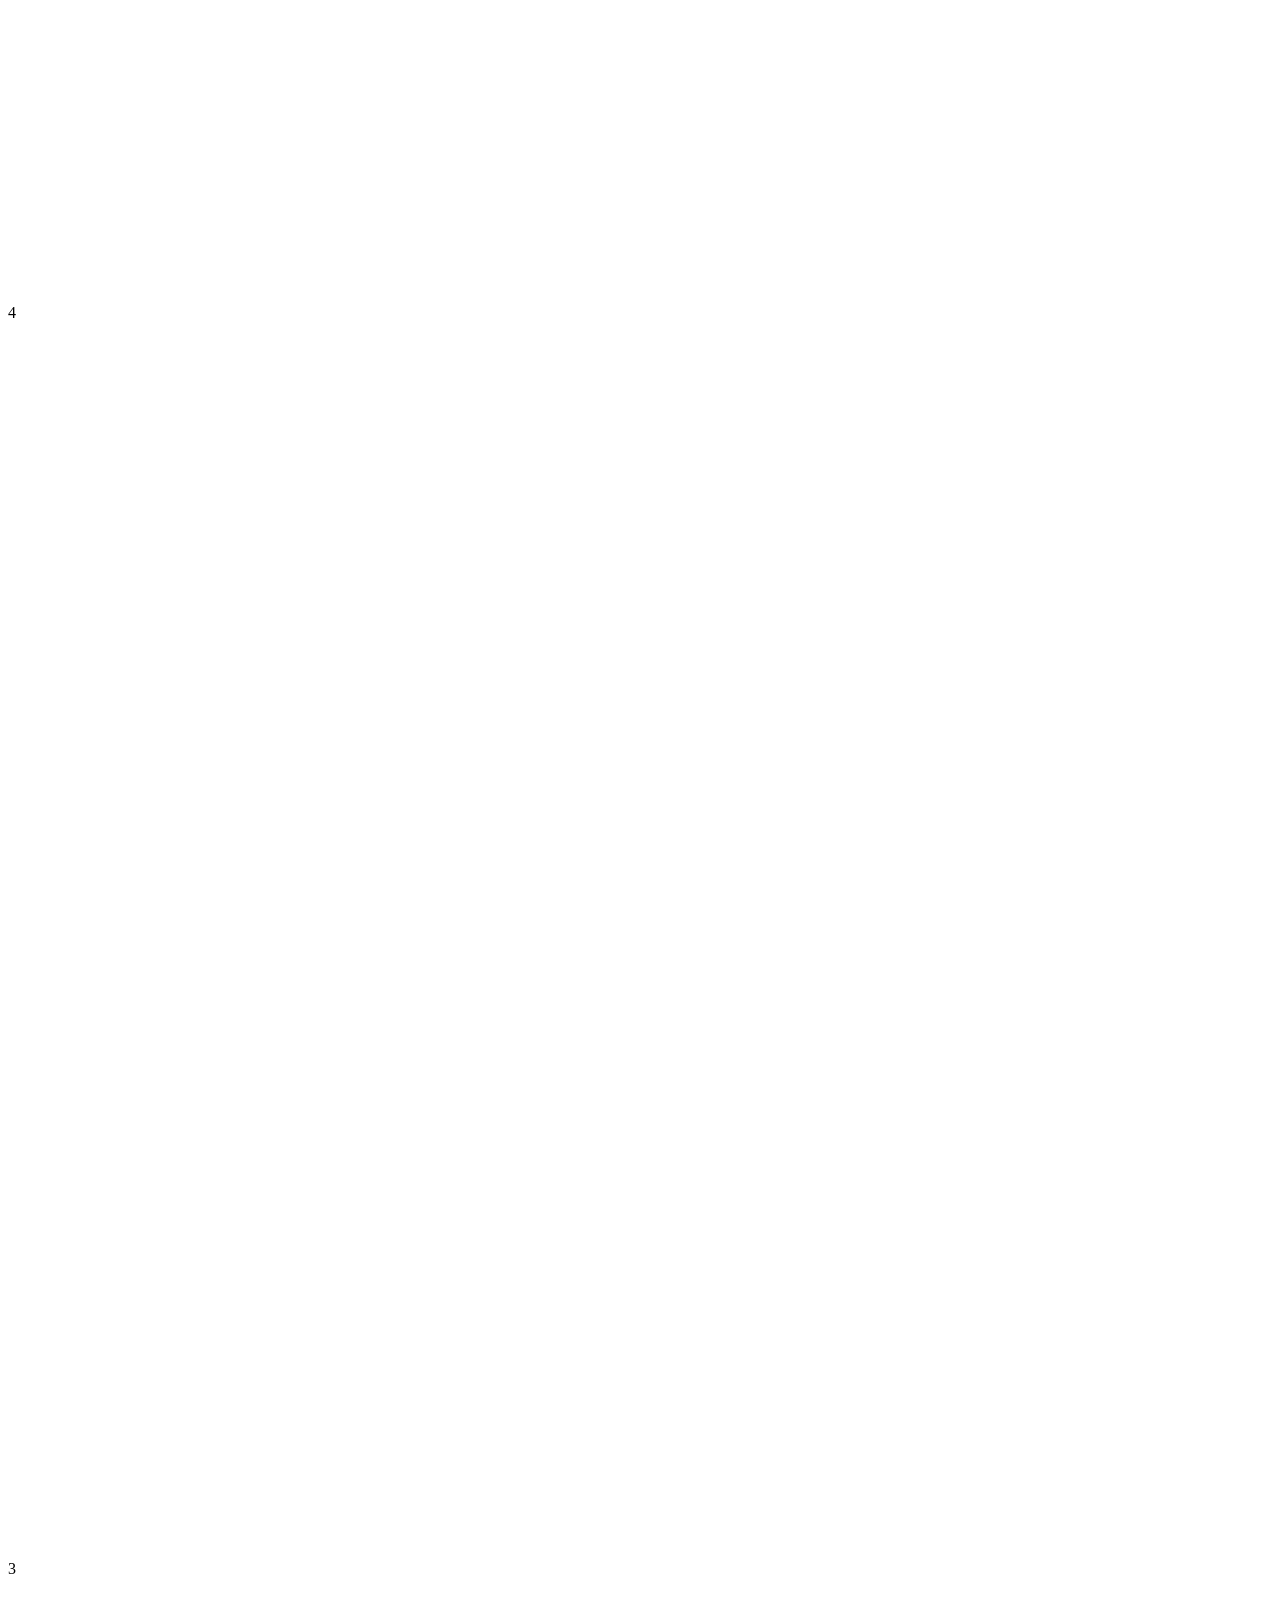
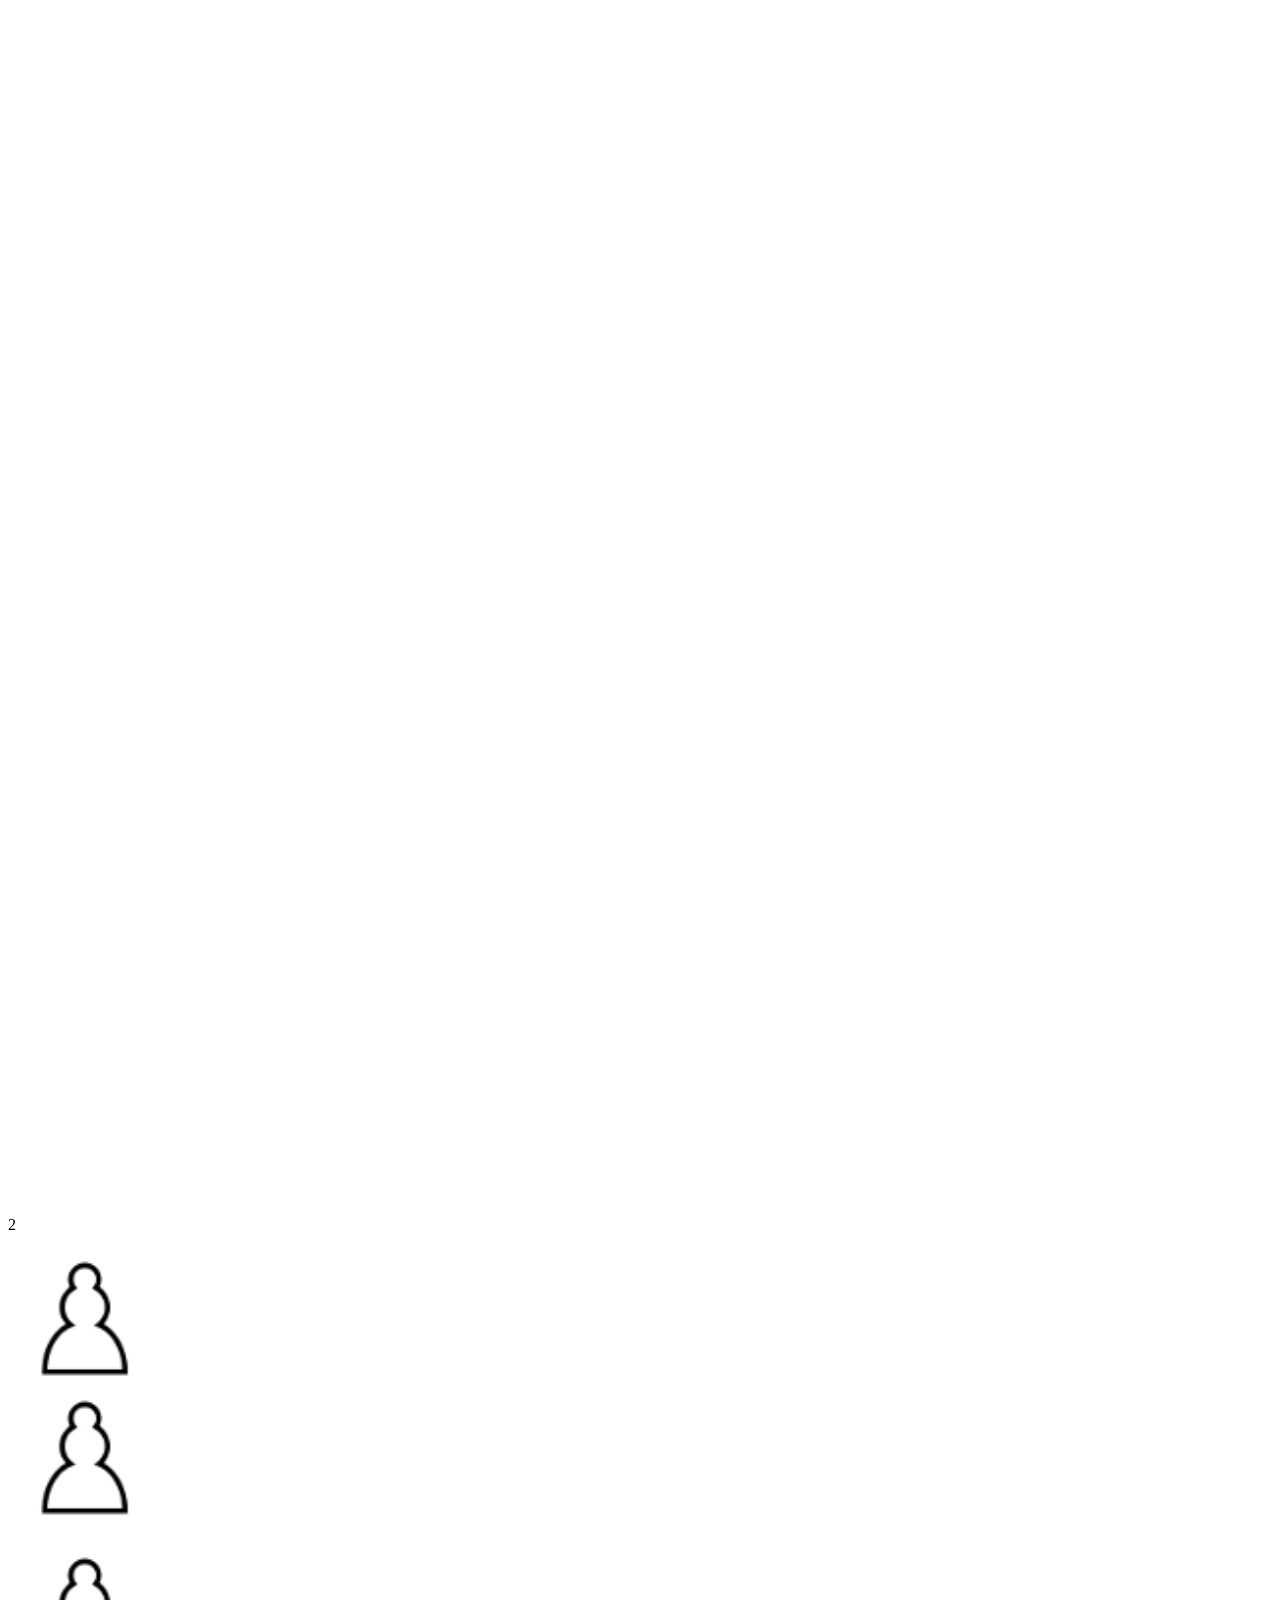
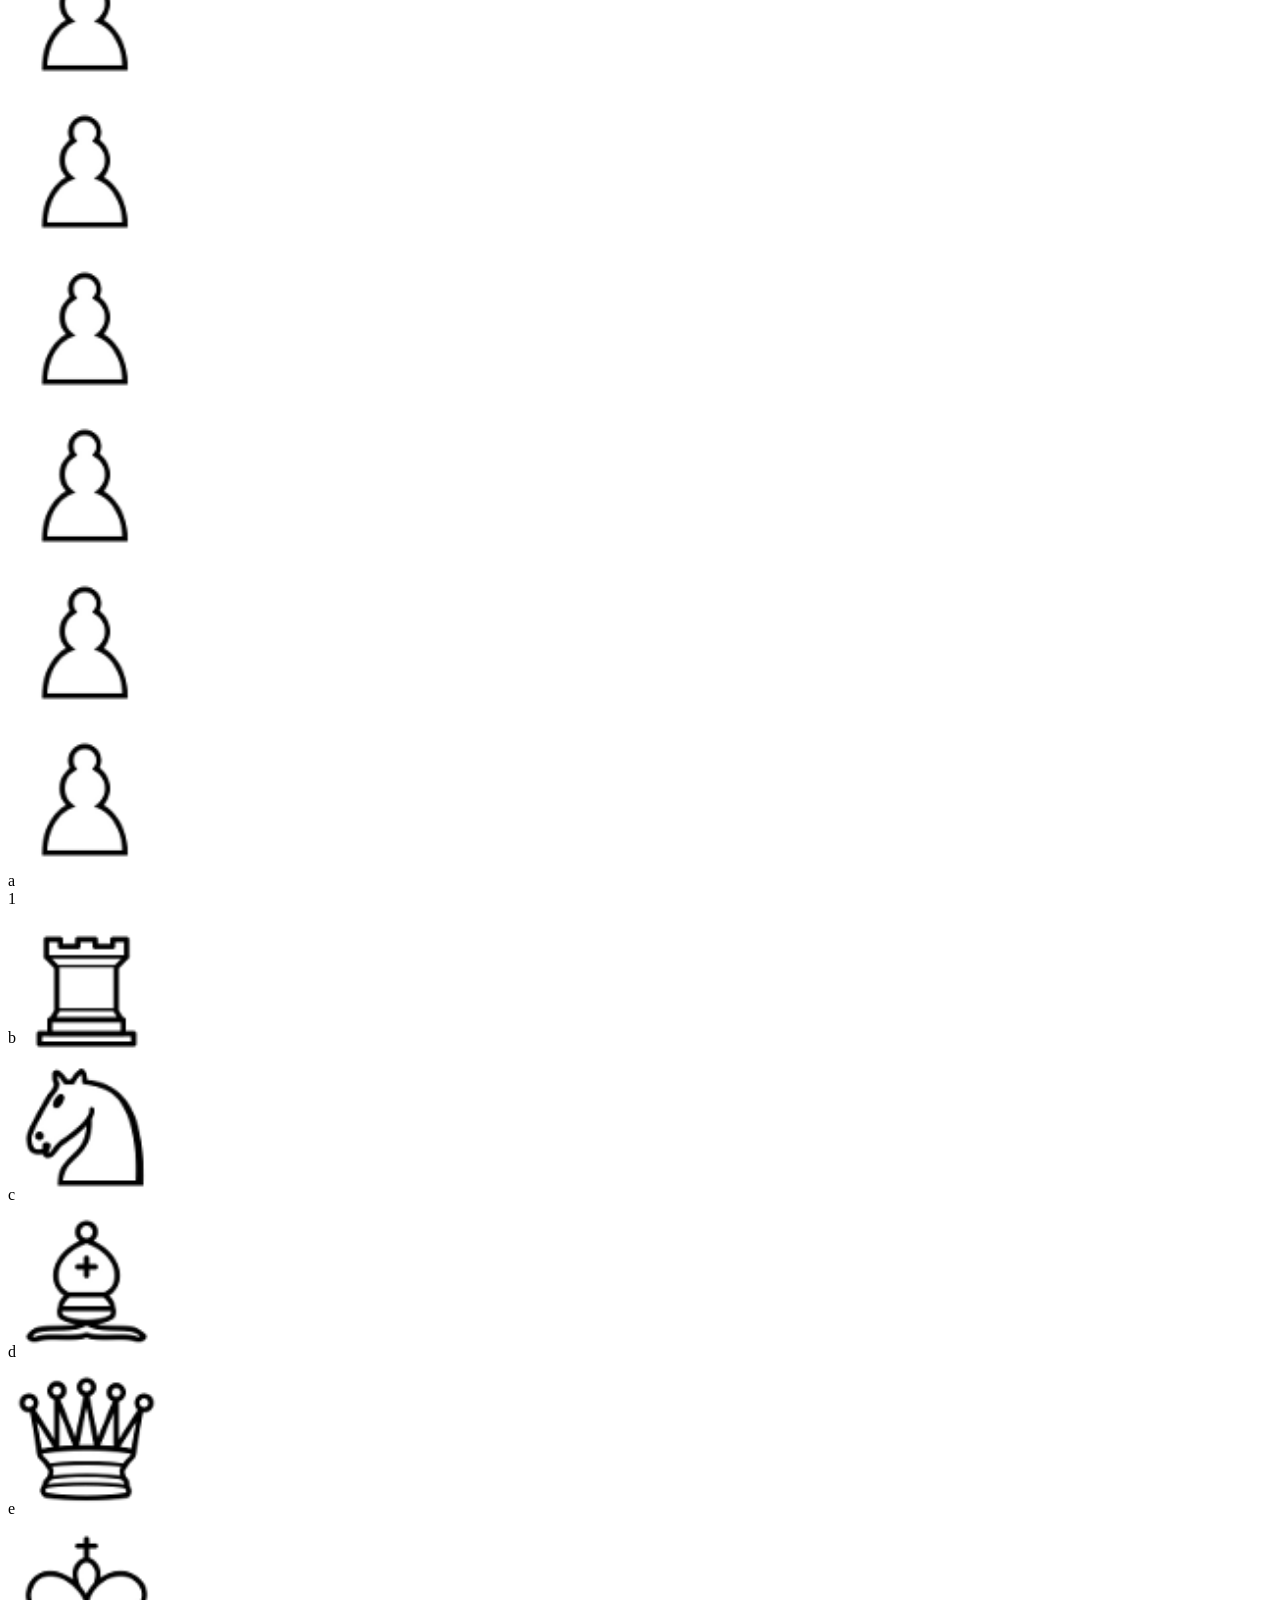
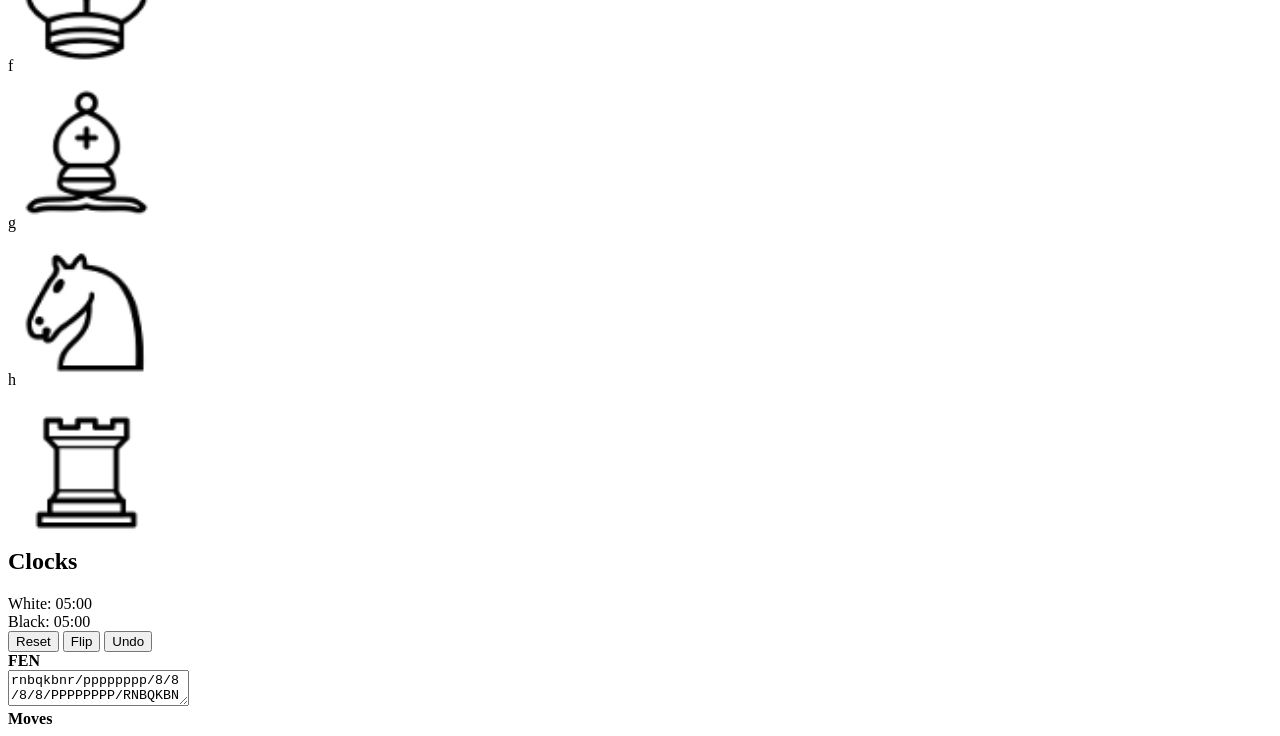
==== commit 9e6a7632: "Update frontend code" ====
--- a/App/wwwroot/chess/index.html
+++ b/App/wwwroot/chess/index.html
@@ -18,6 +18,12 @@
     <div class="container">
         <div id="board" class="board"></div>
 
+        <h2>Clocks</h2>
+        <div class="clocks" style="width: 100px;">
+            <div>White: <span id="whiteClock">05:00</span></div>
+            <div>Black: <span id="blackClock">05:00</span></div>
+        </div>
+        
         <aside class="sidebar">
             <div id="status" class="status"></div>
             <div class="controls">
@@ -41,8 +47,8 @@
 <script src="lib/chessjs/chess.min.js"></script>
 
 <!-- your app JS -->
+<script defer src="js/endpoints.js"></script>
 <script defer src="js/app.js"></script>
-<!--<script defer src="js/ui.js"></script>-->
 
 </body>
 </html>
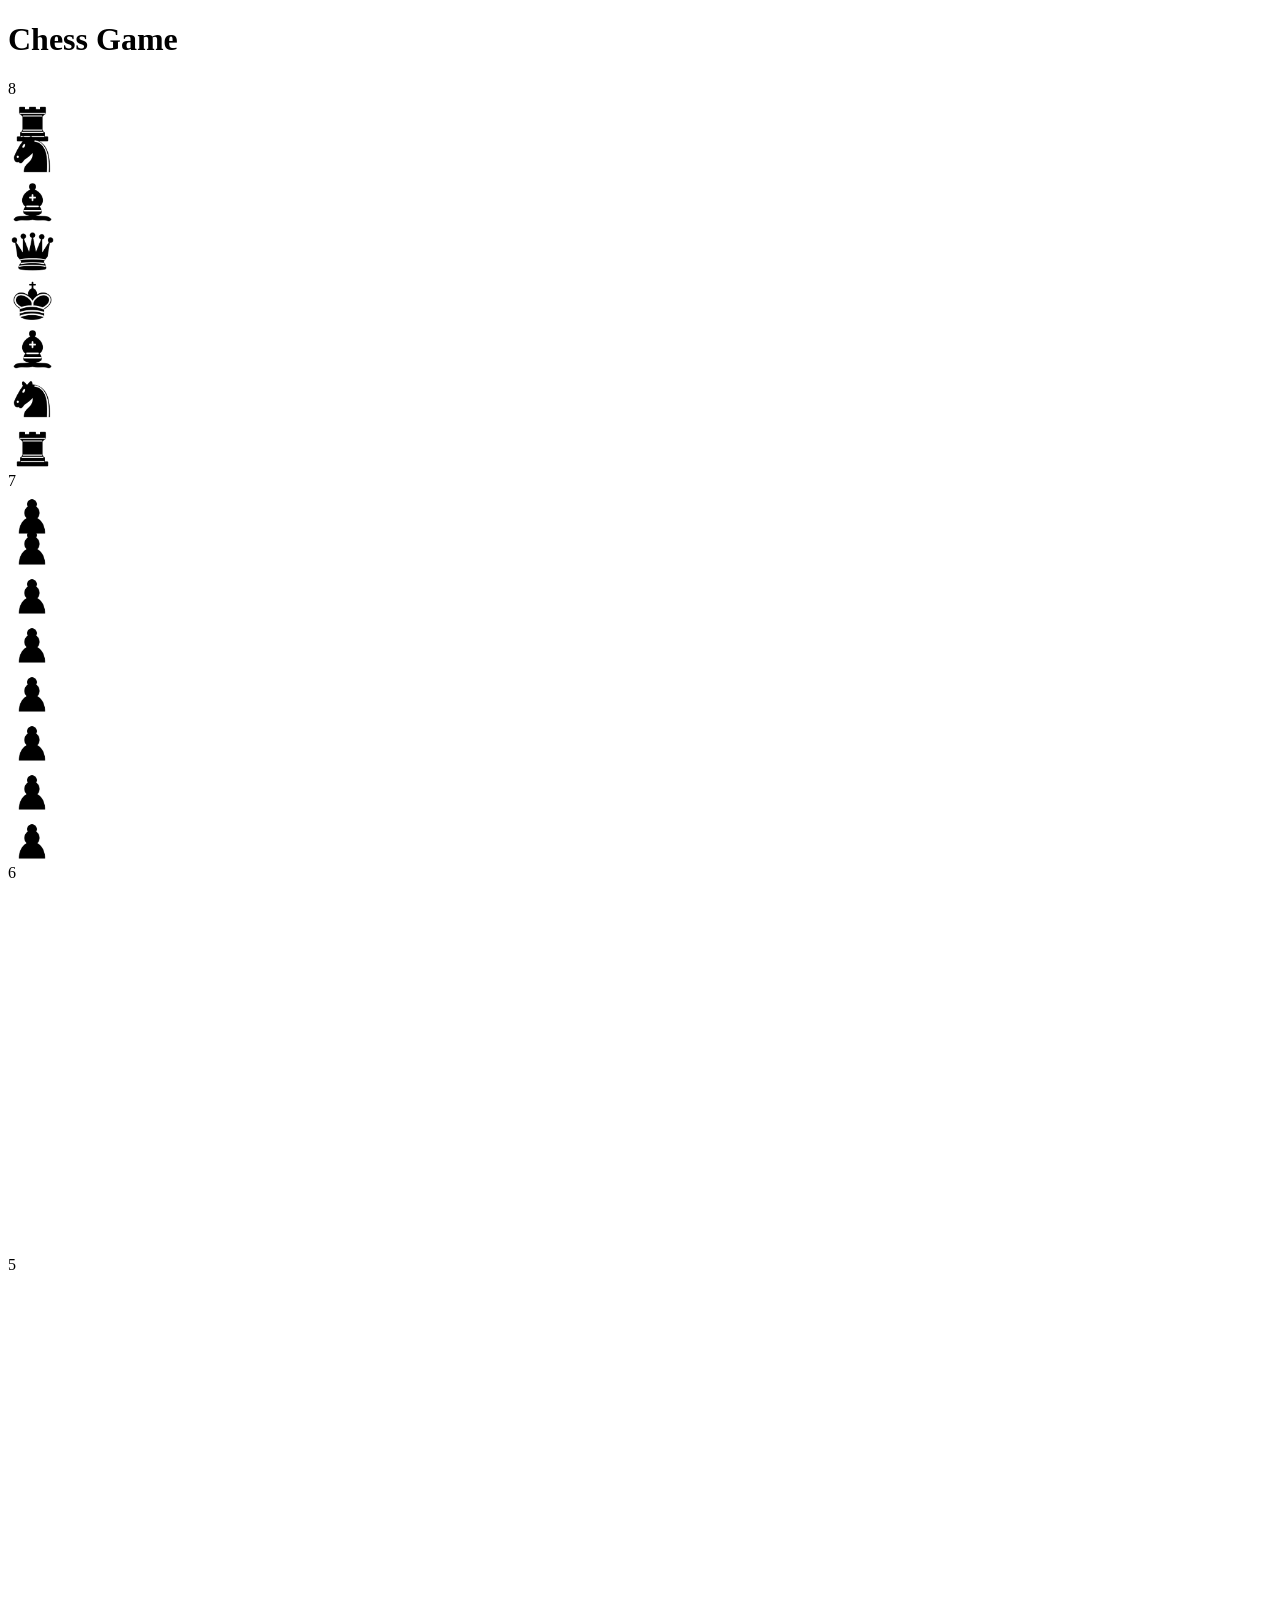
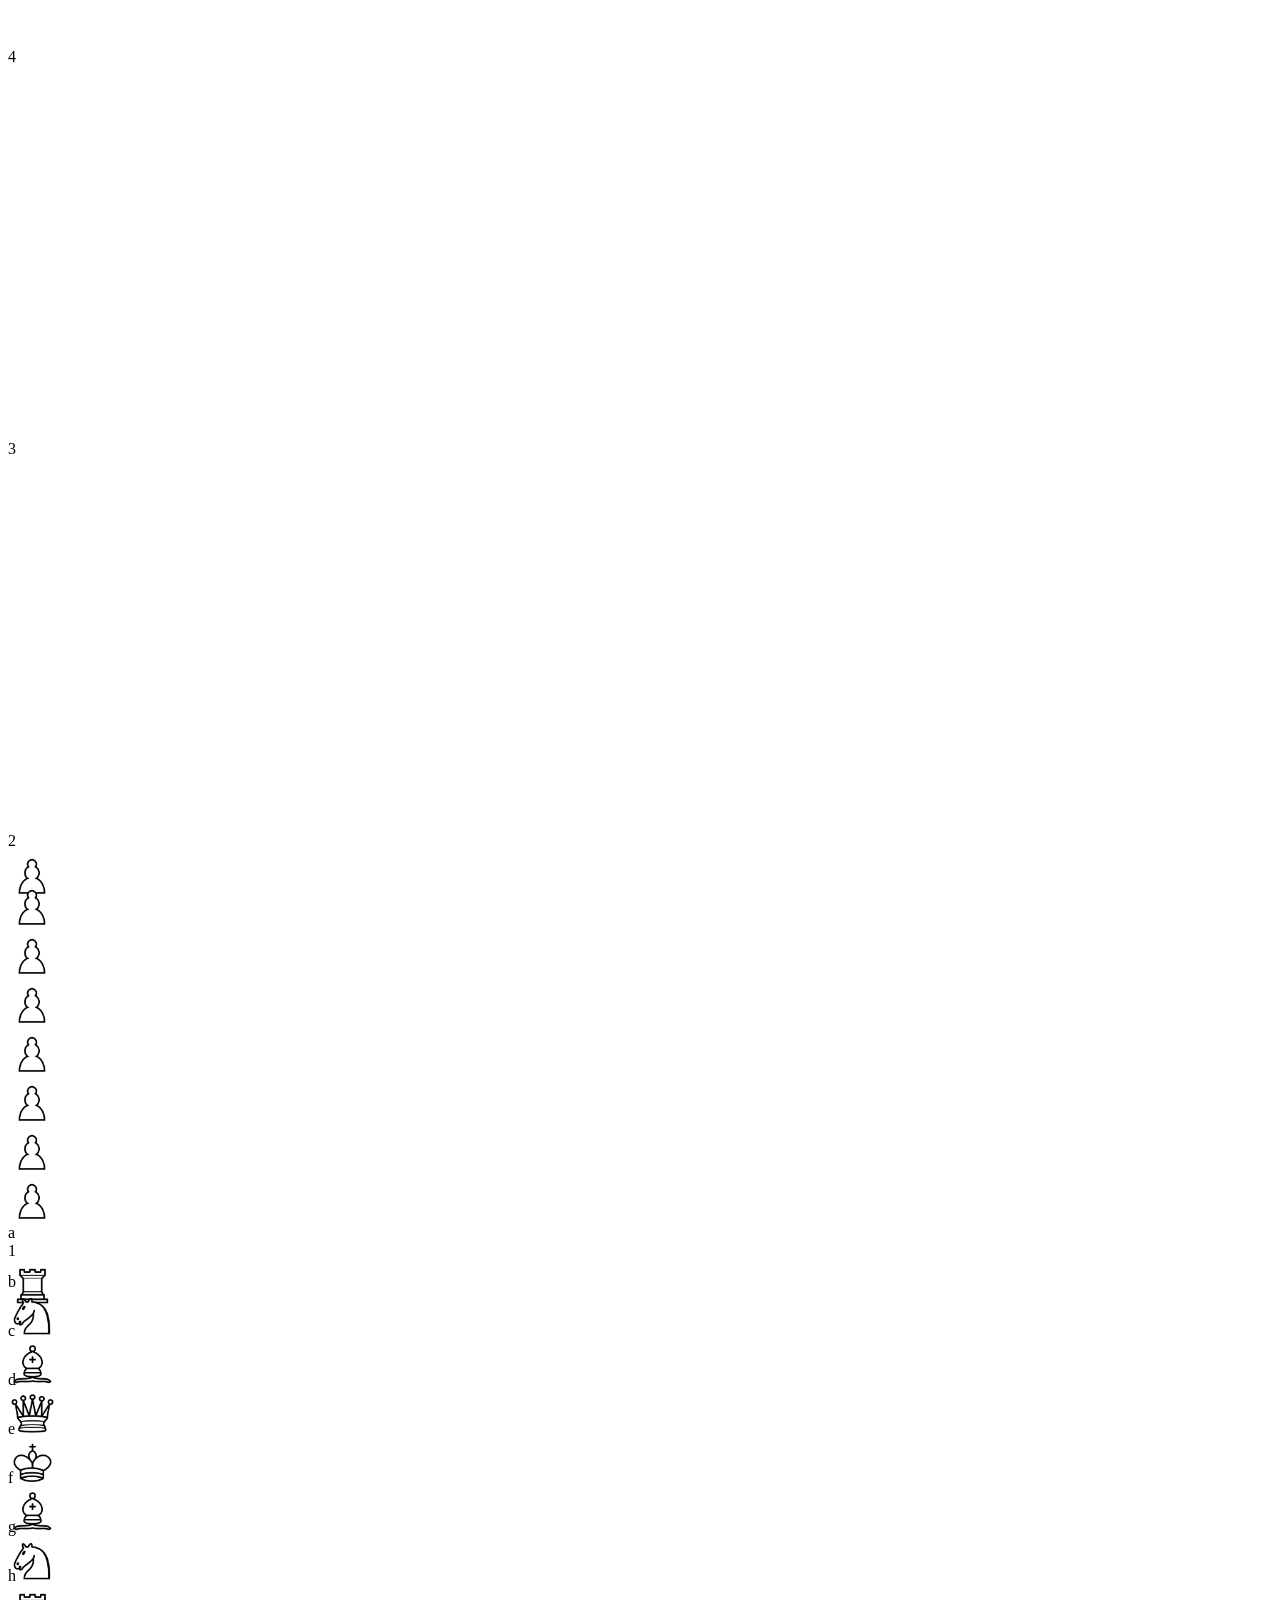
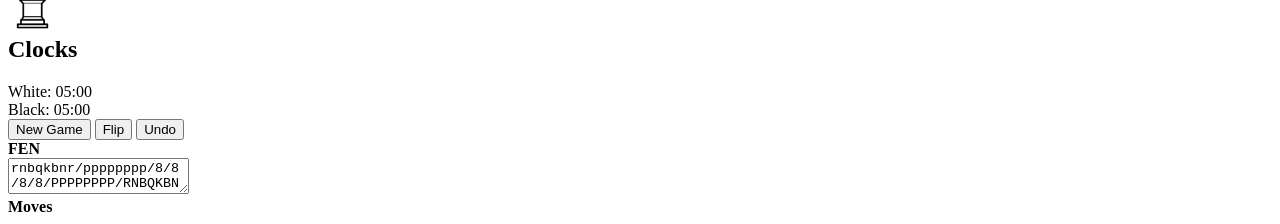
==== commit c695ba61: "Implement game selection page and update game board layout Co-authored-by: Junie <junie@jetbrains.co" ====
--- a/App/wwwroot/chess/index.html
+++ b/App/wwwroot/chess/index.html
@@ -3,7 +3,7 @@
 <head>
     <meta charset="utf-8" />
     <meta name="viewport" content="width=device-width,initial-scale=1" />
-    <title>Chessboard + Chess.js Demo</title>
+    <title>Chess Game</title>
 
     <!-- chessboard.css from new chess subfolder -->
     <link rel="stylesheet" href="/chess/lib/chessboardjs/css/chessboard-1.0.0.min.css" />
@@ -13,13 +13,13 @@
 </head>
 <body>
 <main>
-    <h1>Chessboard.js + Chess.js (vendored in /chess)</h1>
+    <h1>Chess Game</h1>
 
     <div class="container">
-        <div id="board" class="board"></div>
+        <div id="board" class="board" style="width: 400px;"></div>
 
         <h2>Clocks</h2>
-        <div class="clocks" style="width: 100px;">
+        <div class="clocks">
             <div>White: <span id="whiteClock">05:00</span></div>
             <div>Black: <span id="blackClock">05:00</span></div>
         </div>
@@ -27,7 +27,7 @@
         <aside class="sidebar">
             <div id="status" class="status"></div>
             <div class="controls">
-                <button id="resetBtn">Reset</button>
+                <button id="resetBtn">New Game</button>
                 <button id="flipBtn">Flip</button>
                 <button id="undoBtn">Undo</button>
             </div>
@@ -47,8 +47,7 @@
 <script src="lib/chessjs/chess.min.js"></script>
 
 <!-- your app JS -->
-<script defer src="js/endpoints.js"></script>
-<script defer src="js/app.js"></script>
+<script src="js/app.js"></script>
 
 </body>
 </html>
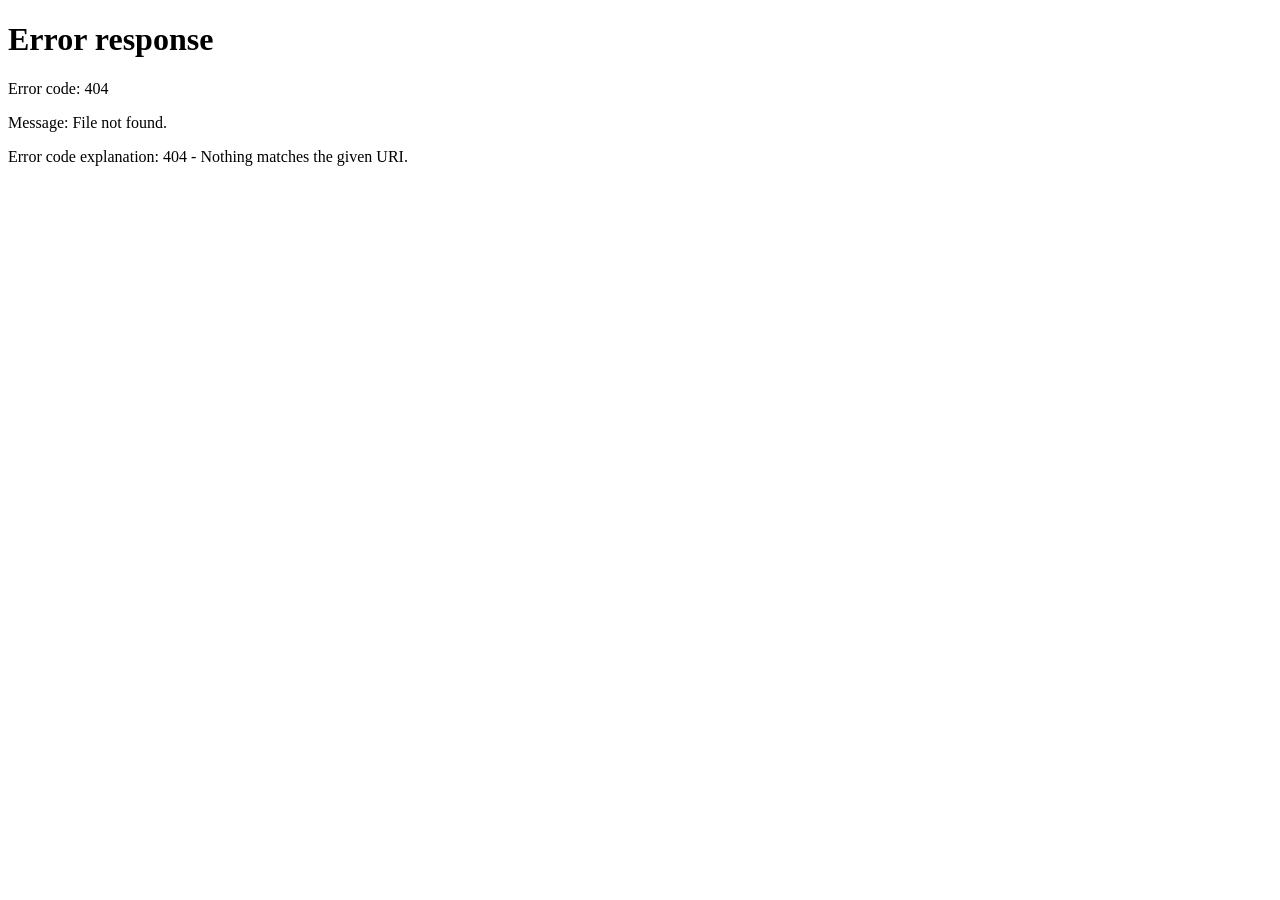
==== commit 693d04df: "Frontend code" ====
--- a/App/wwwroot/chess/index.html
+++ b/App/wwwroot/chess/index.html
@@ -42,12 +42,12 @@
 </main>
 
 <!-- vendor libs from chess subfolder (jQuery is only for chessboard.js internals) -->
-<script src="lib/jquery/jquery-3.7.1.min.js"></script>
-<script src="lib/chessboardjs/js/chessboard-1.0.0.min.js"></script>
-<script src="lib/chessjs/chess.min.js"></script>
+<script defer src="lib/jquery/jquery-3.7.1.min.js"></script>
+<script defer src="lib/chessboardjs/js/chessboard-1.0.0.min.js"></script>
+<script defer src="lib/chessjs/chess.min.js"></script>
 
 <!-- your app JS -->
-<script src="js/app.js"></script>
+<script defer src="js/app.js"></script>
 
 </body>
 </html>
